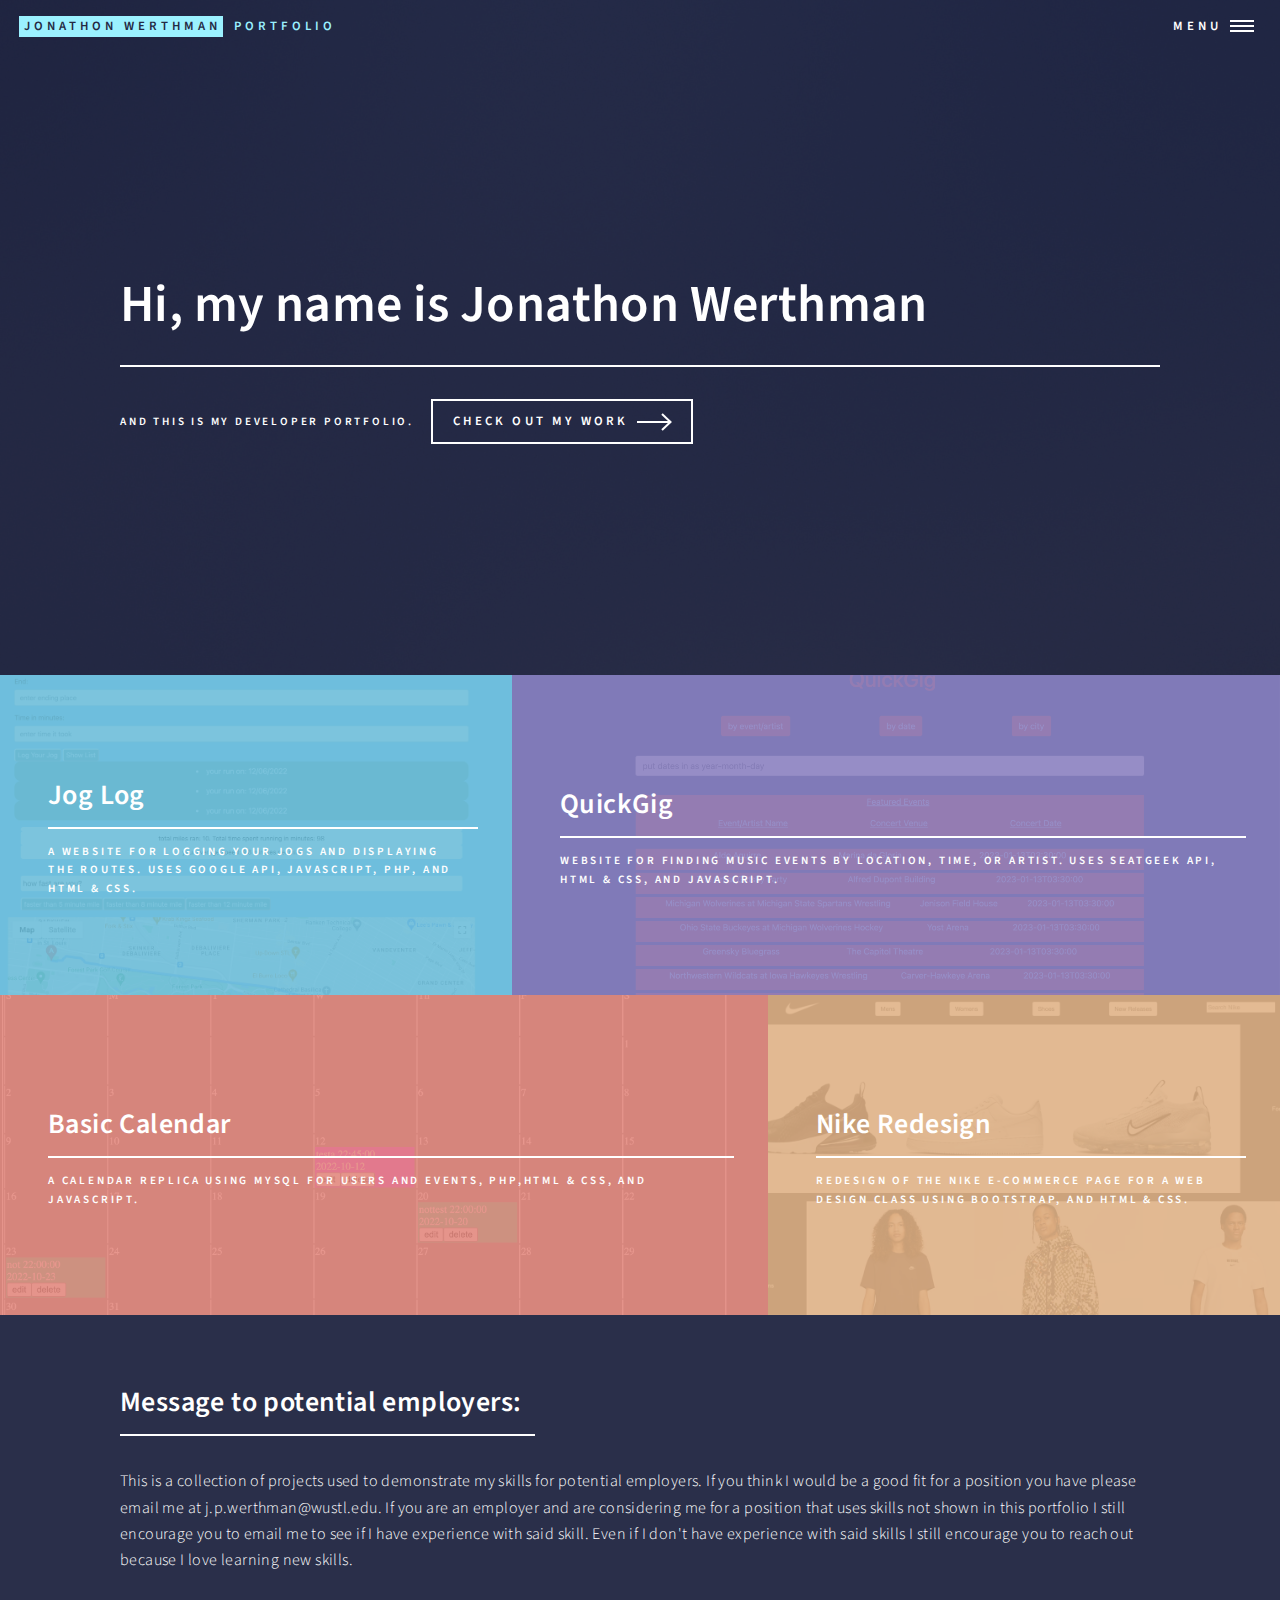
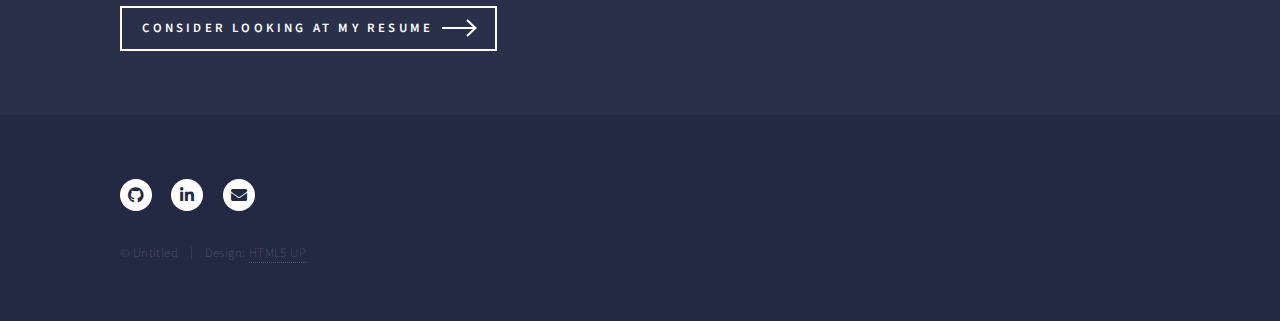
==== index.html @ ea3831df "initial commit" ====
<!DOCTYPE HTML>
<!--
	Forty by HTML5 UP
	html5up.net | @ajlkn
	Free for personal and commercial use under the CCA 3.0 license (html5up.net/license)
-->
<html>
	<head>
		<title>Jonathon Werthman Portfolio</title>
		<meta charset="utf-8" />
		<meta name="viewport" content="width=device-width, initial-scale=1, user-scalable=no" />
		<link rel="stylesheet" href="assets/css/main.css" />
		<noscript><link rel="stylesheet" href="assets/css/noscript.css" /></noscript>
	</head>
	<body class="is-preload">

		<!-- Wrapper -->
			<div id="wrapper">

				<!-- Header -->
					<header id="header" class="alt">
						<a href="index.html" class="logo"><strong>Jonathon Werthman</strong> <span>Portfolio</span></a>
						<nav>
							<a href="#menu">Menu</a>
						</nav>
					</header>

				<!-- Menu -->
					<nav id="menu">
						<ul class="links">
							<li><a href="index.html">Portfolio</a></li>
							<li><a href="landing.html">Resume</a></li>
							<li><a href="generic.html">Generic</a></li>
							<li><a href="elements.html">Elements</a></li>
						</ul>
						
					</nav>

				<!-- Banner -->
					<section id="banner" class="major">
						<div class="inner">
							<header class="major">
								<h1>Hi, my name is Jonathon Werthman</h1>
							</header>
							<div class="content">
								<p>And this is my Developer Portfolio.</p>
								<ul class="actions">
									<li><a href="#one" class="button next scrolly">Check out my work</a></li>
								</ul>
							</div>
						</div>
					</section>

				<!-- Main -->
					<div id="main">

						<!-- One -->
							<section id="one" class="tiles">
								<article>
									<span class="image">
										<img src="images/JogLog.png" alt="" />
									</span>
									<header class="major">
										<h3><a href="http://ec2-18-222-51-182.us-east-2.compute.amazonaws.com/~jpwerthman/creativeProject/JogLog.php" class="link">Jog Log</a></h3>
										<p>A Website for logging your jogs and displaying the routes. Uses Google API, Javascript, PHP, and HTML & CSS.</p>
									</header>
								</article>
								<article>
									<span class="image">
										<img src="images/QuickGig.png" alt="" />
									</span>
									<header class="major">
										<h3><a href="https://jpwerthman.github.io/10-final-project-individual-jpwerthman/" class="link">QuickGig</a></h3>
										<p>Website for finding music events by location, time, or artist. Uses SeatGeek API, HTML & CSS, and Javascript.</p>
									</header>
								</article>
								<article>
									<span class="image">
										<img src="images/Calender.png" alt="" />
									</span>
									<header class="major">
										<h3><a href="http://ec2-18-222-51-182.us-east-2.compute.amazonaws.com/~jpwerthman/module5/calendar.php" class="link">Basic Calendar</a></h3>
										<p>A calendar Replica using MySQL for users and events, PHP,HTML & CSS, and Javascript.</p>
									</header>
								</article>
								<article>
									<span class="image">
										<img src="images/NikeRedesign.png" alt="" />
									</span>
									<header class="major">
										<h3><a href="https://jpwerthman.github.io/06-brand-redesign-jpwerthman/" class="link">Nike Redesign</a></h3>
										<p>redesign of the Nike E-commerce page for a web design class using bootstrap, and Html & CSS.</p>
									</header>
								</article>
							</section>

						<!-- Two -->
							<section id="two">
								<div class="inner">
									<header class="major">
										<h2>Message to potential employers:</h2>
									</header>
									<p>This is a collection of projects used to demonstrate my skills for potential employers. If you think I would be a good fit for a position you have please email me at j.p.werthman@wustl.edu. If you are an employer and are considering me for a position that uses skills not shown in this portfolio I still encourage you to email me to see if I have experience with said skill. Even if I don't have experience with said skills I still encourage you to reach out because I love learning new skills. </p>
									<ul class="actions">
										<li><a href="landing.html" class="button next">consider looking at my Resume</a></li>
									</ul>
								</div>
							</section>

					</div>

				<!-- Contact -->
					

				<!-- Footer -->
					<footer id="footer">
						<div class="inner">
							<ul class="icons">
								<li><a href="#" class="icon brands alt fa-github"><span class="label">GitHub</span></a></li>
								<li><a href="#" class="icon brands alt fa-linkedin-in"><span class="label">LinkedIn</span></a></li>
								<li><a href="#" class="icon solid alt fa-envelope"><span class="label">Email</span></a></li>
							</ul>
							<ul class="copyright">
								<li>&copy; Untitled</li><li>Design: <a href="https://html5up.net">HTML5 UP</a></li>
							</ul>
						</div>
					</footer>

			</div>

		<!-- Scripts -->
			<script src="assets/js/jquery.min.js"></script>
			<script src="assets/js/jquery.scrolly.min.js"></script>
			<script src="assets/js/jquery.scrollex.min.js"></script>
			<script src="assets/js/browser.min.js"></script>
			<script src="assets/js/breakpoints.min.js"></script>
			<script src="assets/js/util.js"></script>
			<script src="assets/js/main.js"></script>

	</body>
</html>
---- assets/css/main.css ----
@import url(fontawesome-all.min.css);
@import url("https://fonts.googleapis.com/css?family=Source+Sans+Pro:300,300italic,600,600italic");

/*
	Forty by HTML5 UP
	html5up.net | @ajlkn
	Free for personal and commercial use under the CCA 3.0 license (html5up.net/license)
*/

html, body, div, span, applet, object,
iframe, h1, h2, h3, h4, h5, h6, p, blockquote,
pre, a, abbr, acronym, address, big, cite,
code, del, dfn, em, img, ins, kbd, q, s, samp,
small, strike, strong, sub, sup, tt, var, b,
u, i, center, dl, dt, dd, ol, ul, li, fieldset,
form, label, legend, table, caption, tbody,
tfoot, thead, tr, th, td, article, aside,
canvas, details, embed, figure, figcaption,
footer, header, hgroup, menu, nav, output, ruby,
section, summary, time, mark, audio, video {
	margin: 0;
	padding: 0;
	border: 0;
	font-size: 100%;
	font: inherit;
	vertical-align: baseline;}

article, aside, details, figcaption, figure,
footer, header, hgroup, menu, nav, section {
	display: block;}

body {
	line-height: 1;
}

ol, ul {
	list-style: none;
}

blockquote, q {
	quotes: none;
}

	blockquote:before, blockquote:after, q:before, q:after {
		content: '';
		content: none;
	}

table {
	border-collapse: collapse;
	border-spacing: 0;
}

body {
	-webkit-text-size-adjust: none;
}

mark {
	background-color: transparent;
	color: inherit;
}

input::-moz-focus-inner {
	border: 0;
	padding: 0;
}

input, select, textarea {
	-moz-appearance: none;
	-webkit-appearance: none;
	-ms-appearance: none;
	appearance: none;
}

/* Basic */

	@-ms-viewport {
		width: device-width;
	}

	body {
		-ms-overflow-style: scrollbar;
	}

	@media screen and (max-width: 480px) {

		html, body {
			min-width: 320px;
		}

	}

	html {
		box-sizing: border-box;
	}

	*, *:before, *:after {
		box-sizing: inherit;
	}

	body {
		background: #242943;
	}

		body.is-preload *, body.is-preload *:before, body.is-preload *:after {
			-moz-animation: none !important;
			-webkit-animation: none !important;
			-ms-animation: none !important;
			animation: none !important;
			-moz-transition: none !important;
			-webkit-transition: none !important;
			-ms-transition: none !important;
			transition: none !important;
		}

/* Type */

	body, input, select, textarea {
		color: #ffffff;
		font-family: "Source Sans Pro", Helvetica, sans-serif;
		font-size: 17pt;
		font-weight: 300;
		letter-spacing: 0.025em;
		line-height: 1.65;
	}

		@media screen and (max-width: 1680px) {

			body, input, select, textarea {
				font-size: 14pt;
			}

		}

		@media screen and (max-width: 1280px) {

			body, input, select, textarea {
				font-size: 12pt;
			}

		}

		@media screen and (max-width: 360px) {

			body, input, select, textarea {
				font-size: 11pt;
			}

		}

	a {
		-moz-transition: color 0.2s ease-in-out, border-bottom-color 0.2s ease-in-out;
		-webkit-transition: color 0.2s ease-in-out, border-bottom-color 0.2s ease-in-out;
		-ms-transition: color 0.2s ease-in-out, border-bottom-color 0.2s ease-in-out;
		transition: color 0.2s ease-in-out, border-bottom-color 0.2s ease-in-out;
		border-bottom: dotted 1px;
		color: inherit;
		text-decoration: none;
	}

		a:hover {
			border-bottom-color: transparent;
			color: #9bf1ff !important;
		}

		a:active {
			color: #53e3fb !important;
		}

	strong, b {
		color: #ffffff;
		font-weight: 600;
	}

	em, i {
		font-style: italic;
	}

	p {
		margin: 0 0 2em 0;
	}

	h1, h2, h3, h4, h5, h6 {
		color: #ffffff;
		font-weight: 600;
		line-height: 1.65;
		margin: 0 0 1em 0;
	}

		h1 a, h2 a, h3 a, h4 a, h5 a, h6 a {
			color: inherit;
			border-bottom: 0;
		}

	h1 {
		font-size: 2.5em;
	}

	h2 {
		font-size: 1.75em;
	}

	h3 {
		font-size: 1.35em;
	}

	h4 {
		font-size: 1.1em;
	}

	h5 {
		font-size: 0.9em;
	}

	h6 {
		font-size: 0.7em;
	}

	@media screen and (max-width: 736px) {

		h1 {
			font-size: 2em;
		}

		h2 {
			font-size: 1.5em;
		}

		h3 {
			font-size: 1.25em;
		}

	}

	sub {
		font-size: 0.8em;
		position: relative;
		top: 0.5em;
	}

	sup {
		font-size: 0.8em;
		position: relative;
		top: -0.5em;
	}

	blockquote {
		border-left: solid 4px rgba(212, 212, 255, 0.1);
		font-style: italic;
		margin: 0 0 2em 0;
		padding: 0.5em 0 0.5em 2em;
	}

	code {
		background: rgba(212, 212, 255, 0.035);
		font-family: "Courier New", monospace;
		font-size: 0.9em;
		margin: 0 0.25em;
		padding: 0.25em 0.65em;
	}

	pre {
		-webkit-overflow-scrolling: touch;
		font-family: "Courier New", monospace;
		font-size: 0.9em;
		margin: 0 0 2em 0;
	}

		pre code {
			display: block;
			line-height: 1.75;
			padding: 1em 1.5em;
			overflow-x: auto;
		}

	hr {
		border: 0;
		border-bottom: solid 1px rgba(212, 212, 255, 0.1);
		margin: 2em 0;
	}

		hr.major {
			margin: 3em 0;
		}

	.align-left {
		text-align: left;
	}

	.align-center {
		text-align: center;
	}

	.align-right {
		text-align: right;
	}

/* Row */

	.row {
		display: flex;
		flex-wrap: wrap;
		box-sizing: border-box;
		align-items: stretch;
	}

		.row > * {
			box-sizing: border-box;
		}

		.row.gtr-uniform > * > :last-child {
			margin-bottom: 0;
		}

		.row.aln-left {
			justify-content: flex-start;
		}

		.row.aln-center {
			justify-content: center;
		}

		.row.aln-right {
			justify-content: flex-end;
		}

		.row.aln-top {
			align-items: flex-start;
		}

		.row.aln-middle {
			align-items: center;
		}

		.row.aln-bottom {
			align-items: flex-end;
		}

		.row > .imp {
			order: -1;
		}

		.row > .col-1 {
			width: 8.33333%;
		}

		.row > .off-1 {
			margin-left: 8.33333%;
		}

		.row > .col-2 {
			width: 16.66667%;
		}

		.row > .off-2 {
			margin-left: 16.66667%;
		}

		.row > .col-3 {
			width: 25%;
		}

		.row > .off-3 {
			margin-left: 25%;
		}

		.row > .col-4 {
			width: 33.33333%;
		}

		.row > .off-4 {
			margin-left: 33.33333%;
		}

		.row > .col-5 {
			width: 41.66667%;
		}

		.row > .off-5 {
			margin-left: 41.66667%;
		}

		.row > .col-6 {
			width: 50%;
		}

		.row > .off-6 {
			margin-left: 50%;
		}

		.row > .col-7 {
			width: 58.33333%;
		}

		.row > .off-7 {
			margin-left: 58.33333%;
		}

		.row > .col-8 {
			width: 66.66667%;
		}

		.row > .off-8 {
			margin-left: 66.66667%;
		}

		.row > .col-9 {
			width: 75%;
		}

		.row > .off-9 {
			margin-left: 75%;
		}

		.row > .col-10 {
			width: 83.33333%;
		}

		.row > .off-10 {
			margin-left: 83.33333%;
		}

		.row > .col-11 {
			width: 91.66667%;
		}

		.row > .off-11 {
			margin-left: 91.66667%;
		}

		.row > .col-12 {
			width: 100%;
		}

		.row > .off-12 {
			margin-left: 100%;
		}

		.row.gtr-0 {
			margin-top: 0;
			margin-left: 0em;
		}

			.row.gtr-0 > * {
				padding: 0 0 0 0em;
			}

			.row.gtr-0.gtr-uniform {
				margin-top: 0em;
			}

				.row.gtr-0.gtr-uniform > * {
					padding-top: 0em;
				}

		.row.gtr-25 {
			margin-top: 0;
			margin-left: -0.5em;
		}

			.row.gtr-25 > * {
				padding: 0 0 0 0.5em;
			}

			.row.gtr-25.gtr-uniform {
				margin-top: -0.5em;
			}

				.row.gtr-25.gtr-uniform > * {
					padding-top: 0.5em;
				}

		.row.gtr-50 {
			margin-top: 0;
			margin-left: -1em;
		}

			.row.gtr-50 > * {
				padding: 0 0 0 1em;
			}

			.row.gtr-50.gtr-uniform {
				margin-top: -1em;
			}

				.row.gtr-50.gtr-uniform > * {
					padding-top: 1em;
				}

		.row {
			margin-top: 0;
			margin-left: -2em;
		}

			.row > * {
				padding: 0 0 0 2em;
			}

			.row.gtr-uniform {
				margin-top: -2em;
			}

				.row.gtr-uniform > * {
					padding-top: 2em;
				}

		.row.gtr-150 {
			margin-top: 0;
			margin-left: -3em;
		}

			.row.gtr-150 > * {
				padding: 0 0 0 3em;
			}

			.row.gtr-150.gtr-uniform {
				margin-top: -3em;
			}

				.row.gtr-150.gtr-uniform > * {
					padding-top: 3em;
				}

		.row.gtr-200 {
			margin-top: 0;
			margin-left: -4em;
		}

			.row.gtr-200 > * {
				padding: 0 0 0 4em;
			}

			.row.gtr-200.gtr-uniform {
				margin-top: -4em;
			}

				.row.gtr-200.gtr-uniform > * {
					padding-top: 4em;
				}

		@media screen and (max-width: 1680px) {

			.row {
				display: flex;
				flex-wrap: wrap;
				box-sizing: border-box;
				align-items: stretch;
			}

				.row > * {
					box-sizing: border-box;
				}

				.row.gtr-uniform > * > :last-child {
					margin-bottom: 0;
				}

				.row.aln-left {
					justify-content: flex-start;
				}

				.row.aln-center {
					justify-content: center;
				}

				.row.aln-right {
					justify-content: flex-end;
				}

				.row.aln-top {
					align-items: flex-start;
				}

				.row.aln-middle {
					align-items: center;
				}

				.row.aln-bottom {
					align-items: flex-end;
				}

				.row > .imp-xlarge {
					order: -1;
				}

				.row > .col-1-xlarge {
					width: 8.33333%;
				}

				.row > .off-1-xlarge {
					margin-left: 8.33333%;
				}

				.row > .col-2-xlarge {
					width: 16.66667%;
				}

				.row > .off-2-xlarge {
					margin-left: 16.66667%;
				}

				.row > .col-3-xlarge {
					width: 25%;
				}

				.row > .off-3-xlarge {
					margin-left: 25%;
				}

				.row > .col-4-xlarge {
					width: 33.33333%;
				}

				.row > .off-4-xlarge {
					margin-left: 33.33333%;
				}

				.row > .col-5-xlarge {
					width: 41.66667%;
				}

				.row > .off-5-xlarge {
					margin-left: 41.66667%;
				}

				.row > .col-6-xlarge {
					width: 50%;
				}

				.row > .off-6-xlarge {
					margin-left: 50%;
				}

				.row > .col-7-xlarge {
					width: 58.33333%;
				}

				.row > .off-7-xlarge {
					margin-left: 58.33333%;
				}

				.row > .col-8-xlarge {
					width: 66.66667%;
				}

				.row > .off-8-xlarge {
					margin-left: 66.66667%;
				}

				.row > .col-9-xlarge {
					width: 75%;
				}

				.row > .off-9-xlarge {
					margin-left: 75%;
				}

				.row > .col-10-xlarge {
					width: 83.33333%;
				}

				.row > .off-10-xlarge {
					margin-left: 83.33333%;
				}

				.row > .col-11-xlarge {
					width: 91.66667%;
				}

				.row > .off-11-xlarge {
					margin-left: 91.66667%;
				}

				.row > .col-12-xlarge {
					width: 100%;
				}

				.row > .off-12-xlarge {
					margin-left: 100%;
				}

				.row.gtr-0 {
					margin-top: 0;
					margin-left: 0em;
				}

					.row.gtr-0 > * {
						padding: 0 0 0 0em;
					}

					.row.gtr-0.gtr-uniform {
						margin-top: 0em;
					}

						.row.gtr-0.gtr-uniform > * {
							padding-top: 0em;
						}

				.row.gtr-25 {
					margin-top: 0;
					margin-left: -0.5em;
				}

					.row.gtr-25 > * {
						padding: 0 0 0 0.5em;
					}

					.row.gtr-25.gtr-uniform {
						margin-top: -0.5em;
					}

						.row.gtr-25.gtr-uniform > * {
							padding-top: 0.5em;
						}

				.row.gtr-50 {
					margin-top: 0;
					margin-left: -1em;
				}

					.row.gtr-50 > * {
						padding: 0 0 0 1em;
					}

					.row.gtr-50.gtr-uniform {
						margin-top: -1em;
					}

						.row.gtr-50.gtr-uniform > * {
							padding-top: 1em;
						}

				.row {
					margin-top: 0;
					margin-left: -2em;
				}

					.row > * {
						padding: 0 0 0 2em;
					}

					.row.gtr-uniform {
						margin-top: -2em;
					}

						.row.gtr-uniform > * {
							padding-top: 2em;
						}

				.row.gtr-150 {
					margin-top: 0;
					margin-left: -3em;
				}

					.row.gtr-150 > * {
						padding: 0 0 0 3em;
					}

					.row.gtr-150.gtr-uniform {
						margin-top: -3em;
					}

						.row.gtr-150.gtr-uniform > * {
							padding-top: 3em;
						}

				.row.gtr-200 {
					margin-top: 0;
					margin-left: -4em;
				}

					.row.gtr-200 > * {
						padding: 0 0 0 4em;
					}

					.row.gtr-200.gtr-uniform {
						margin-top: -4em;
					}

						.row.gtr-200.gtr-uniform > * {
							padding-top: 4em;
						}

		}

		@media screen and (max-width: 1280px) {

			.row {
				display: flex;
				flex-wrap: wrap;
				box-sizing: border-box;
				align-items: stretch;
			}

				.row > * {
					box-sizing: border-box;
				}

				.row.gtr-uniform > * > :last-child {
					margin-bottom: 0;
				}

				.row.aln-left {
					justify-content: flex-start;
				}

				.row.aln-center {
					justify-content: center;
				}

				.row.aln-right {
					justify-content: flex-end;
				}

				.row.aln-top {
					align-items: flex-start;
				}

				.row.aln-middle {
					align-items: center;
				}

				.row.aln-bottom {
					align-items: flex-end;
				}

				.row > .imp-large {
					order: -1;
				}

				.row > .col-1-large {
					width: 8.33333%;
				}

				.row > .off-1-large {
					margin-left: 8.33333%;
				}

				.row > .col-2-large {
					width: 16.66667%;
				}

				.row > .off-2-large {
					margin-left: 16.66667%;
				}

				.row > .col-3-large {
					width: 25%;
				}

				.row > .off-3-large {
					margin-left: 25%;
				}

				.row > .col-4-large {
					width: 33.33333%;
				}

				.row > .off-4-large {
					margin-left: 33.33333%;
				}

				.row > .col-5-large {
					width: 41.66667%;
				}

				.row > .off-5-large {
					margin-left: 41.66667%;
				}

				.row > .col-6-large {
					width: 50%;
				}

				.row > .off-6-large {
					margin-left: 50%;
				}

				.row > .col-7-large {
					width: 58.33333%;
				}

				.row > .off-7-large {
					margin-left: 58.33333%;
				}

				.row > .col-8-large {
					width: 66.66667%;
				}

				.row > .off-8-large {
					margin-left: 66.66667%;
				}

				.row > .col-9-large {
					width: 75%;
				}

				.row > .off-9-large {
					margin-left: 75%;
				}

				.row > .col-10-large {
					width: 83.33333%;
				}

				.row > .off-10-large {
					margin-left: 83.33333%;
				}

				.row > .col-11-large {
					width: 91.66667%;
				}

				.row > .off-11-large {
					margin-left: 91.66667%;
				}

				.row > .col-12-large {
					width: 100%;
				}

				.row > .off-12-large {
					margin-left: 100%;
				}

				.row.gtr-0 {
					margin-top: 0;
					margin-left: 0em;
				}

					.row.gtr-0 > * {
						padding: 0 0 0 0em;
					}

					.row.gtr-0.gtr-uniform {
						margin-top: 0em;
					}

						.row.gtr-0.gtr-uniform > * {
							padding-top: 0em;
						}

				.row.gtr-25 {
					margin-top: 0;
					margin-left: -0.375em;
				}

					.row.gtr-25 > * {
						padding: 0 0 0 0.375em;
					}

					.row.gtr-25.gtr-uniform {
						margin-top: -0.375em;
					}

						.row.gtr-25.gtr-uniform > * {
							padding-top: 0.375em;
						}

				.row.gtr-50 {
					margin-top: 0;
					margin-left: -0.75em;
				}

					.row.gtr-50 > * {
						padding: 0 0 0 0.75em;
					}

					.row.gtr-50.gtr-uniform {
						margin-top: -0.75em;
					}

						.row.gtr-50.gtr-uniform > * {
							padding-top: 0.75em;
						}

				.row {
					margin-top: 0;
					margin-left: -1.5em;
				}

					.row > * {
						padding: 0 0 0 1.5em;
					}

					.row.gtr-uniform {
						margin-top: -1.5em;
					}

						.row.gtr-uniform > * {
							padding-top: 1.5em;
						}

				.row.gtr-150 {
					margin-top: 0;
					margin-left: -2.25em;
				}

					.row.gtr-150 > * {
						padding: 0 0 0 2.25em;
					}

					.row.gtr-150.gtr-uniform {
						margin-top: -2.25em;
					}

						.row.gtr-150.gtr-uniform > * {
							padding-top: 2.25em;
						}

				.row.gtr-200 {
					margin-top: 0;
					margin-left: -3em;
				}

					.row.gtr-200 > * {
						padding: 0 0 0 3em;
					}

					.row.gtr-200.gtr-uniform {
						margin-top: -3em;
					}

						.row.gtr-200.gtr-uniform > * {
							padding-top: 3em;
						}

		}

		@media screen and (max-width: 980px) {

			.row {
				display: flex;
				flex-wrap: wrap;
				box-sizing: border-box;
				align-items: stretch;
			}

				.row > * {
					box-sizing: border-box;
				}

				.row.gtr-uniform > * > :last-child {
					margin-bottom: 0;
				}

				.row.aln-left {
					justify-content: flex-start;
				}

				.row.aln-center {
					justify-content: center;
				}

				.row.aln-right {
					justify-content: flex-end;
				}

				.row.aln-top {
					align-items: flex-start;
				}

				.row.aln-middle {
					align-items: center;
				}

				.row.aln-bottom {
					align-items: flex-end;
				}

				.row > .imp-medium {
					order: -1;
				}

				.row > .col-1-medium {
					width: 8.33333%;
				}

				.row > .off-1-medium {
					margin-left: 8.33333%;
				}

				.row > .col-2-medium {
					width: 16.66667%;
				}

				.row > .off-2-medium {
					margin-left: 16.66667%;
				}

				.row > .col-3-medium {
					width: 25%;
				}

				.row > .off-3-medium {
					margin-left: 25%;
				}

				.row > .col-4-medium {
					width: 33.33333%;
				}

				.row > .off-4-medium {
					margin-left: 33.33333%;
				}

				.row > .col-5-medium {
					width: 41.66667%;
				}

				.row > .off-5-medium {
					margin-left: 41.66667%;
				}

				.row > .col-6-medium {
					width: 50%;
				}

				.row > .off-6-medium {
					margin-left: 50%;
				}

				.row > .col-7-medium {
					width: 58.33333%;
				}

				.row > .off-7-medium {
					margin-left: 58.33333%;
				}

				.row > .col-8-medium {
					width: 66.66667%;
				}

				.row > .off-8-medium {
					margin-left: 66.66667%;
				}

				.row > .col-9-medium {
					width: 75%;
				}

				.row > .off-9-medium {
					margin-left: 75%;
				}

				.row > .col-10-medium {
					width: 83.33333%;
				}

				.row > .off-10-medium {
					margin-left: 83.33333%;
				}

				.row > .col-11-medium {
					width: 91.66667%;
				}

				.row > .off-11-medium {
					margin-left: 91.66667%;
				}

				.row > .col-12-medium {
					width: 100%;
				}

				.row > .off-12-medium {
					margin-left: 100%;
				}

				.row.gtr-0 {
					margin-top: 0;
					margin-left: 0em;
				}

					.row.gtr-0 > * {
						padding: 0 0 0 0em;
					}

					.row.gtr-0.gtr-uniform {
						margin-top: 0em;
					}

						.row.gtr-0.gtr-uniform > * {
							padding-top: 0em;
						}

				.row.gtr-25 {
					margin-top: 0;
					margin-left: -0.375em;
				}

					.row.gtr-25 > * {
						padding: 0 0 0 0.375em;
					}

					.row.gtr-25.gtr-uniform {
						margin-top: -0.375em;
					}

						.row.gtr-25.gtr-uniform > * {
							padding-top: 0.375em;
						}

				.row.gtr-50 {
					margin-top: 0;
					margin-left: -0.75em;
				}

					.row.gtr-50 > * {
						padding: 0 0 0 0.75em;
					}

					.row.gtr-50.gtr-uniform {
						margin-top: -0.75em;
					}

						.row.gtr-50.gtr-uniform > * {
							padding-top: 0.75em;
						}

				.row {
					margin-top: 0;
					margin-left: -1.5em;
				}

					.row > * {
						padding: 0 0 0 1.5em;
					}

					.row.gtr-uniform {
						margin-top: -1.5em;
					}

						.row.gtr-uniform > * {
							padding-top: 1.5em;
						}

				.row.gtr-150 {
					margin-top: 0;
					margin-left: -2.25em;
				}

					.row.gtr-150 > * {
						padding: 0 0 0 2.25em;
					}

					.row.gtr-150.gtr-uniform {
						margin-top: -2.25em;
					}

						.row.gtr-150.gtr-uniform > * {
							padding-top: 2.25em;
						}

				.row.gtr-200 {
					margin-top: 0;
					margin-left: -3em;
				}

					.row.gtr-200 > * {
						padding: 0 0 0 3em;
					}

					.row.gtr-200.gtr-uniform {
						margin-top: -3em;
					}

						.row.gtr-200.gtr-uniform > * {
							padding-top: 3em;
						}

		}

		@media screen and (max-width: 736px) {

			.row {
				display: flex;
				flex-wrap: wrap;
				box-sizing: border-box;
				align-items: stretch;
			}

				.row > * {
					box-sizing: border-box;
				}

				.row.gtr-uniform > * > :last-child {
					margin-bottom: 0;
				}

				.row.aln-left {
					justify-content: flex-start;
				}

				.row.aln-center {
					justify-content: center;
				}

				.row.aln-right {
					justify-content: flex-end;
				}

				.row.aln-top {
					align-items: flex-start;
				}

				.row.aln-middle {
					align-items: center;
				}

				.row.aln-bottom {
					align-items: flex-end;
				}

				.row > .imp-small {
					order: -1;
				}

				.row > .col-1-small {
					width: 8.33333%;
				}

				.row > .off-1-small {
					margin-left: 8.33333%;
				}

				.row > .col-2-small {
					width: 16.66667%;
				}

				.row > .off-2-small {
					margin-left: 16.66667%;
				}

				.row > .col-3-small {
					width: 25%;
				}

				.row > .off-3-small {
					margin-left: 25%;
				}

				.row > .col-4-small {
					width: 33.33333%;
				}

				.row > .off-4-small {
					margin-left: 33.33333%;
				}

				.row > .col-5-small {
					width: 41.66667%;
				}

				.row > .off-5-small {
					margin-left: 41.66667%;
				}

				.row > .col-6-small {
					width: 50%;
				}

				.row > .off-6-small {
					margin-left: 50%;
				}

				.row > .col-7-small {
					width: 58.33333%;
				}

				.row > .off-7-small {
					margin-left: 58.33333%;
				}

				.row > .col-8-small {
					width: 66.66667%;
				}

				.row > .off-8-small {
					margin-left: 66.66667%;
				}

				.row > .col-9-small {
					width: 75%;
				}

				.row > .off-9-small {
					margin-left: 75%;
				}

				.row > .col-10-small {
					width: 83.33333%;
				}

				.row > .off-10-small {
					margin-left: 83.33333%;
				}

				.row > .col-11-small {
					width: 91.66667%;
				}

				.row > .off-11-small {
					margin-left: 91.66667%;
				}

				.row > .col-12-small {
					width: 100%;
				}

				.row > .off-12-small {
					margin-left: 100%;
				}

				.row.gtr-0 {
					margin-top: 0;
					margin-left: 0em;
				}

					.row.gtr-0 > * {
						padding: 0 0 0 0em;
					}

					.row.gtr-0.gtr-uniform {
						margin-top: 0em;
					}

						.row.gtr-0.gtr-uniform > * {
							padding-top: 0em;
						}

				.row.gtr-25 {
					margin-top: 0;
					margin-left: -0.3125em;
				}

					.row.gtr-25 > * {
						padding: 0 0 0 0.3125em;
					}

					.row.gtr-25.gtr-uniform {
						margin-top: -0.3125em;
					}

						.row.gtr-25.gtr-uniform > * {
							padding-top: 0.3125em;
						}

				.row.gtr-50 {
					margin-top: 0;
					margin-left: -0.625em;
				}

					.row.gtr-50 > * {
						padding: 0 0 0 0.625em;
					}

					.row.gtr-50.gtr-uniform {
						margin-top: -0.625em;
					}

						.row.gtr-50.gtr-uniform > * {
							padding-top: 0.625em;
						}

				.row {
					margin-top: 0;
					margin-left: -1.25em;
				}

					.row > * {
						padding: 0 0 0 1.25em;
					}

					.row.gtr-uniform {
						margin-top: -1.25em;
					}

						.row.gtr-uniform > * {
							padding-top: 1.25em;
						}

				.row.gtr-150 {
					margin-top: 0;
					margin-left: -1.875em;
				}

					.row.gtr-150 > * {
						padding: 0 0 0 1.875em;
					}

					.row.gtr-150.gtr-uniform {
						margin-top: -1.875em;
					}

						.row.gtr-150.gtr-uniform > * {
							padding-top: 1.875em;
						}

				.row.gtr-200 {
					margin-top: 0;
					margin-left: -2.5em;
				}

					.row.gtr-200 > * {
						padding: 0 0 0 2.5em;
					}

					.row.gtr-200.gtr-uniform {
						margin-top: -2.5em;
					}

						.row.gtr-200.gtr-uniform > * {
							padding-top: 2.5em;
						}

		}

		@media screen and (max-width: 480px) {

			.row {
				display: flex;
				flex-wrap: wrap;
				box-sizing: border-box;
				align-items: stretch;
			}

				.row > * {
					box-sizing: border-box;
				}

				.row.gtr-uniform > * > :last-child {
					margin-bottom: 0;
				}

				.row.aln-left {
					justify-content: flex-start;
				}

				.row.aln-center {
					justify-content: center;
				}

				.row.aln-right {
					justify-content: flex-end;
				}

				.row.aln-top {
					align-items: flex-start;
				}

				.row.aln-middle {
					align-items: center;
				}

				.row.aln-bottom {
					align-items: flex-end;
				}

				.row > .imp-xsmall {
					order: -1;
				}

				.row > .col-1-xsmall {
					width: 8.33333%;
				}

				.row > .off-1-xsmall {
					margin-left: 8.33333%;
				}

				.row > .col-2-xsmall {
					width: 16.66667%;
				}

				.row > .off-2-xsmall {
					margin-left: 16.66667%;
				}

				.row > .col-3-xsmall {
					width: 25%;
				}

				.row > .off-3-xsmall {
					margin-left: 25%;
				}

				.row > .col-4-xsmall {
					width: 33.33333%;
				}

				.row > .off-4-xsmall {
					margin-left: 33.33333%;
				}

				.row > .col-5-xsmall {
					width: 41.66667%;
				}

				.row > .off-5-xsmall {
					margin-left: 41.66667%;
				}

				.row > .col-6-xsmall {
					width: 50%;
				}

				.row > .off-6-xsmall {
					margin-left: 50%;
				}

				.row > .col-7-xsmall {
					width: 58.33333%;
				}

				.row > .off-7-xsmall {
					margin-left: 58.33333%;
				}

				.row > .col-8-xsmall {
					width: 66.66667%;
				}

				.row > .off-8-xsmall {
					margin-left: 66.66667%;
				}

				.row > .col-9-xsmall {
					width: 75%;
				}

				.row > .off-9-xsmall {
					margin-left: 75%;
				}

				.row > .col-10-xsmall {
					width: 83.33333%;
				}

				.row > .off-10-xsmall {
					margin-left: 83.33333%;
				}

				.row > .col-11-xsmall {
					width: 91.66667%;
				}

				.row > .off-11-xsmall {
					margin-left: 91.66667%;
				}

				.row > .col-12-xsmall {
					width: 100%;
				}

				.row > .off-12-xsmall {
					margin-left: 100%;
				}

				.row.gtr-0 {
					margin-top: 0;
					margin-left: 0em;
				}

					.row.gtr-0 > * {
						padding: 0 0 0 0em;
					}

					.row.gtr-0.gtr-uniform {
						margin-top: 0em;
					}

						.row.gtr-0.gtr-uniform > * {
							padding-top: 0em;
						}

				.row.gtr-25 {
					margin-top: 0;
					margin-left: -0.3125em;
				}

					.row.gtr-25 > * {
						padding: 0 0 0 0.3125em;
					}

					.row.gtr-25.gtr-uniform {
						margin-top: -0.3125em;
					}

						.row.gtr-25.gtr-uniform > * {
							padding-top: 0.3125em;
						}

				.row.gtr-50 {
					margin-top: 0;
					margin-left: -0.625em;
				}

					.row.gtr-50 > * {
						padding: 0 0 0 0.625em;
					}

					.row.gtr-50.gtr-uniform {
						margin-top: -0.625em;
					}

						.row.gtr-50.gtr-uniform > * {
							padding-top: 0.625em;
						}

				.row {
					margin-top: 0;
					margin-left: -1.25em;
				}

					.row > * {
						padding: 0 0 0 1.25em;
					}

					.row.gtr-uniform {
						margin-top: -1.25em;
					}

						.row.gtr-uniform > * {
							padding-top: 1.25em;
						}

				.row.gtr-150 {
					margin-top: 0;
					margin-left: -1.875em;
				}

					.row.gtr-150 > * {
						padding: 0 0 0 1.875em;
					}

					.row.gtr-150.gtr-uniform {
						margin-top: -1.875em;
					}

						.row.gtr-150.gtr-uniform > * {
							padding-top: 1.875em;
						}

				.row.gtr-200 {
					margin-top: 0;
					margin-left: -2.5em;
				}

					.row.gtr-200 > * {
						padding: 0 0 0 2.5em;
					}

					.row.gtr-200.gtr-uniform {
						margin-top: -2.5em;
					}

						.row.gtr-200.gtr-uniform > * {
							padding-top: 2.5em;
						}

		}

/* Section/Article */

	section.special, article.special {
		text-align: center;
	}

	header.major {
		width: -moz-max-content;
		width: -webkit-max-content;
		width: -ms-max-content;
		width: max-content;
		margin-bottom: 2em;
	}

		header.major > :first-child {
			margin-bottom: 0;
			width: calc(100% + 0.5em);
		}

			header.major > :first-child:after {
				content: '';
				background-color: #ffffff;
				display: block;
				height: 2px;
				margin: 0.325em 0 0.5em 0;
				width: 100%;
			}

		header.major > p {
			font-size: 0.7em;
			font-weight: 600;
			letter-spacing: 0.25em;
			margin-bottom: 0;
			text-transform: uppercase;
		}

		body.is-ie header.major > :first-child:after {
			max-width: 9em;
		}

		body.is-ie header.major > h1:after {
			max-width: 100% !important;
		}

	@media screen and (max-width: 736px) {

		header.major > p br {
			display: none;
		}

	}

/* Form */

	form {
		margin: 0 0 2em 0;
	}

		form > :last-child {
			margin-bottom: 0;
		}

		form > .fields {
			display: -moz-flex;
			display: -webkit-flex;
			display: -ms-flex;
			display: flex;
			-moz-flex-wrap: wrap;
			-webkit-flex-wrap: wrap;
			-ms-flex-wrap: wrap;
			flex-wrap: wrap;
			width: calc(100% + 3em);
			margin: -1.5em 0 2em -1.5em;
		}

			form > .fields > .field {
				-moz-flex-grow: 0;
				-webkit-flex-grow: 0;
				-ms-flex-grow: 0;
				flex-grow: 0;
				-moz-flex-shrink: 0;
				-webkit-flex-shrink: 0;
				-ms-flex-shrink: 0;
				flex-shrink: 0;
				padding: 1.5em 0 0 1.5em;
				width: calc(100% - 1.5em);
			}

				form > .fields > .field.half {
					width: calc(50% - 0.75em);
				}

				form > .fields > .field.third {
					width: calc(100%/3 - 0.5em);
				}

				form > .fields > .field.quarter {
					width: calc(25% - 0.375em);
				}

		@media screen and (max-width: 480px) {

			form > .fields {
				width: calc(100% + 3em);
				margin: -1.5em 0 2em -1.5em;
			}

				form > .fields > .field {
					padding: 1.5em 0 0 1.5em;
					width: calc(100% - 1.5em);
				}

					form > .fields > .field.half {
						width: calc(100% - 1.5em);
					}

					form > .fields > .field.third {
						width: calc(100% - 1.5em);
					}

					form > .fields > .field.quarter {
						width: calc(100% - 1.5em);
					}

		}

	label {
		color: #ffffff;
		display: block;
		font-size: 0.8em;
		font-weight: 600;
		letter-spacing: 0.25em;
		margin: 0 0 1em 0;
		text-transform: uppercase;
	}

	input[type="text"],
	input[type="password"],
	input[type="email"],
	input[type="tel"],
	input[type="search"],
	input[type="url"],
	select,
	textarea {
		-moz-appearance: none;
		-webkit-appearance: none;
		-ms-appearance: none;
		appearance: none;
		background: rgba(212, 212, 255, 0.035);
		border: none;
		border-radius: 0;
		color: inherit;
		display: block;
		outline: 0;
		padding: 0 1em;
		text-decoration: none;
		width: 100%;
	}

		input[type="text"]:invalid,
		input[type="password"]:invalid,
		input[type="email"]:invalid,
		input[type="tel"]:invalid,
		input[type="search"]:invalid,
		input[type="url"]:invalid,
		select:invalid,
		textarea:invalid {
			box-shadow: none;
		}

		input[type="text"]:focus,
		input[type="password"]:focus,
		input[type="email"]:focus,
		input[type="tel"]:focus,
		input[type="search"]:focus,
		input[type="url"]:focus,
		select:focus,
		textarea:focus {
			border-color: #9bf1ff;
			box-shadow: 0 0 0 2px #9bf1ff;
		}

	select {
		background-image: url("data:image/svg+xml;charset=utf8,%3Csvg xmlns='http://www.w3.org/2000/svg' width='40' height='40' preserveAspectRatio='none' viewBox='0 0 40 40'%3E%3Cpath d='M9.4,12.3l10.4,10.4l10.4-10.4c0.2-0.2,0.5-0.4,0.9-0.4c0.3,0,0.6,0.1,0.9,0.4l3.3,3.3c0.2,0.2,0.4,0.5,0.4,0.9 c0,0.4-0.1,0.6-0.4,0.9L20.7,31.9c-0.2,0.2-0.5,0.4-0.9,0.4c-0.3,0-0.6-0.1-0.9-0.4L4.3,17.3c-0.2-0.2-0.4-0.5-0.4-0.9 c0-0.4,0.1-0.6,0.4-0.9l3.3-3.3c0.2-0.2,0.5-0.4,0.9-0.4S9.1,12.1,9.4,12.3z' fill='rgba(212, 212, 255, 0.1)' /%3E%3C/svg%3E");
		background-size: 1.25rem;
		background-repeat: no-repeat;
		background-position: calc(100% - 1rem) center;
		height: 2.75em;
		padding-right: 2.75em;
		text-overflow: ellipsis;
	}

		select option {
			color: #ffffff;
			background: #242943;
		}

		select:focus::-ms-value {
			background-color: transparent;
		}

		select::-ms-expand {
			display: none;
		}

	input[type="text"],
	input[type="password"],
	input[type="email"],
	input[type="tel"],
	input[type="search"],
	input[type="url"],
	select {
		height: 2.75em;
	}

	textarea {
		padding: 0.75em 1em;
	}

	input[type="checkbox"],
	input[type="radio"] {
		-moz-appearance: none;
		-webkit-appearance: none;
		-ms-appearance: none;
		appearance: none;
		display: block;
		float: left;
		margin-right: -2em;
		opacity: 0;
		width: 1em;
		z-index: -1;
	}

		input[type="checkbox"] + label,
		input[type="radio"] + label {
			text-decoration: none;
			color: #ffffff;
			cursor: pointer;
			display: inline-block;
			font-weight: 300;
			padding-left: 2.65em;
			padding-right: 0.75em;
			position: relative;
		}

			input[type="checkbox"] + label:before,
			input[type="radio"] + label:before {
				-moz-osx-font-smoothing: grayscale;
				-webkit-font-smoothing: antialiased;
				display: inline-block;
				font-style: normal;
				font-variant: normal;
				text-rendering: auto;
				line-height: 1;
				text-transform: none !important;
				font-family: 'Font Awesome 5 Free';
				font-weight: 900;
			}

			input[type="checkbox"] + label:before,
			input[type="radio"] + label:before {
				background: rgba(212, 212, 255, 0.035);
				content: '';
				display: inline-block;
				font-size: 0.8em;
				height: 2.0625em;
				left: 0;
				letter-spacing: 0;
				line-height: 2.0625em;
				position: absolute;
				text-align: center;
				top: 0;
				width: 2.0625em;
			}

		input[type="checkbox"]:checked + label:before,
		input[type="radio"]:checked + label:before {
			background: #ffffff;
			border-color: #9bf1ff;
			content: '\f00c';
			color: #242943;
		}

		input[type="checkbox"]:focus + label:before,
		input[type="radio"]:focus + label:before {
			box-shadow: 0 0 0 2px #9bf1ff;
		}

	input[type="radio"] + label:before {
		border-radius: 100%;
	}

	::-webkit-input-placeholder {
		color: rgba(244, 244, 255, 0.2) !important;
		opacity: 1.0;
	}

	:-moz-placeholder {
		color: rgba(244, 244, 255, 0.2) !important;
		opacity: 1.0;
	}

	::-moz-placeholder {
		color: rgba(244, 244, 255, 0.2) !important;
		opacity: 1.0;
	}

	:-ms-input-placeholder {
		color: rgba(244, 244, 255, 0.2) !important;
		opacity: 1.0;
	}

/* Box */

	.box {
		border: solid 1px rgba(212, 212, 255, 0.1);
		margin-bottom: 2em;
		padding: 1.5em;
	}

		.box > :last-child,
		.box > :last-child > :last-child,
		.box > :last-child > :last-child > :last-child {
			margin-bottom: 0;
		}

		.box.alt {
			border: 0;
			border-radius: 0;
			padding: 0;
		}

/* Icon */

	.icon {
		text-decoration: none;
		border-bottom: none;
		position: relative;
	}

		.icon:before {
			-moz-osx-font-smoothing: grayscale;
			-webkit-font-smoothing: antialiased;
			display: inline-block;
			font-style: normal;
			font-variant: normal;
			text-rendering: auto;
			line-height: 1;
			text-transform: none !important;
			font-family: 'Font Awesome 5 Free';
			font-weight: 400;
		}

		.icon > .label {
			display: none;
		}

		.icon:before {
			line-height: inherit;
		}

		.icon.solid:before {
			font-weight: 900;
		}

		.icon.brands:before {
			font-family: 'Font Awesome 5 Brands';
		}

		.icon.alt:before {
			background-color: #ffffff;
			border-radius: 100%;
			color: #242943;
			display: inline-block;
			height: 2em;
			line-height: 2em;
			text-align: center;
			width: 2em;
		}

	a.icon.alt:before {
		-moz-transition: background-color 0.2s ease-in-out;
		-webkit-transition: background-color 0.2s ease-in-out;
		-ms-transition: background-color 0.2s ease-in-out;
		transition: background-color 0.2s ease-in-out;
	}

	a.icon.alt:hover:before {
		background-color: #6fc3df;
	}

	a.icon.alt:active:before {
		background-color: #37a6cb;
	}

/* Image */

	.image {
		border: 0;
		display: inline-block;
		position: relative;
	}

		.image img {
			display: block;
		}

		.image.left, .image.right {
			max-width: 30%;
		}

			.image.left img, .image.right img {
				width: 100%;
			}

		.image.left {
			float: left;
			margin: 0 1.5em 1.25em 0;
			top: 0.25em;
		}

		.image.right {
			float: right;
			margin: 0 0 1.25em 1.5em;
			top: 0.25em;
		}

		.image.fit {
			display: block;
			margin: 0 0 2em 0;
			width: 100%;
		}

			.image.fit img {
				width: 100%;
			}

		.image.main {
			display: block;
			margin: 2.5em 0;
			width: 100%;
		}
		.specialImage{
			width: 1440px;
		}
			.image.main img {
				width: 100%;
			}

			@media screen and (max-width: 736px) {

				.image.main {
					margin: 1.5em 0;
				}

			}

/* List */

	ol {
		list-style: decimal;
		margin: 0 0 2em 0;
		padding-left: 1.25em;
	}

		ol li {
			padding-left: 0.25em;
		}

	ul {
		list-style: disc;
		margin: 0 0 2em 0;
		padding-left: 1em;
	}

		ul li {
			padding-left: 0.5em;
		}

		ul.alt {
			list-style: none;
			padding-left: 0;
		}

			ul.alt li {
				border-top: solid 1px rgba(212, 212, 255, 0.1);
				padding: 0.5em 0;
			}

				ul.alt li:first-child {
					border-top: 0;
					padding-top: 0;
				}

	dl {
		margin: 0 0 2em 0;
	}

		dl dt {
			display: block;
			font-weight: 600;
			margin: 0 0 1em 0;
		}

		dl dd {
			margin-left: 2em;
		}

/* Actions */

	ul.actions {
		display: -moz-flex;
		display: -webkit-flex;
		display: -ms-flex;
		display: flex;
		cursor: default;
		list-style: none;
		margin-left: -1em;
		padding-left: 0;
	}

		ul.actions li {
			padding: 0 0 0 1em;
			vertical-align: middle;
		}

		ul.actions.special {
			-moz-justify-content: center;
			-webkit-justify-content: center;
			-ms-justify-content: center;
			justify-content: center;
			width: 100%;
			margin-left: 0;
		}

			ul.actions.special li:first-child {
				padding-left: 0;
			}

		ul.actions.stacked {
			-moz-flex-direction: column;
			-webkit-flex-direction: column;
			-ms-flex-direction: column;
			flex-direction: column;
			margin-left: 0;
		}

			ul.actions.stacked li {
				padding: 1.3em 0 0 0;
			}

				ul.actions.stacked li:first-child {
					padding-top: 0;
				}

		ul.actions.fit {
			width: calc(100% + 1em);
		}

			ul.actions.fit li {
				-moz-flex-grow: 1;
				-webkit-flex-grow: 1;
				-ms-flex-grow: 1;
				flex-grow: 1;
				-moz-flex-shrink: 1;
				-webkit-flex-shrink: 1;
				-ms-flex-shrink: 1;
				flex-shrink: 1;
				width: 100%;
			}

				ul.actions.fit li > * {
					width: 100%;
				}

			ul.actions.fit.stacked {
				width: 100%;
			}

/* Icons */

	ul.icons {
		cursor: default;
		list-style: none;
		padding-left: 0;
	}

		ul.icons li {
			display: inline-block;
			padding: 0 1em 0 0;
		}

			ul.icons li:last-child {
				padding-right: 0;
			}

		@media screen and (max-width: 736px) {

			ul.icons li {
				padding: 0 0.75em 0 0;
			}

		}

/* Pagination */

	ul.pagination {
		cursor: default;
		list-style: none;
		padding-left: 0;
	}

		ul.pagination li {
			display: inline-block;
			padding-left: 0;
			vertical-align: middle;
		}

			ul.pagination li > .page {
				-moz-transition: background-color 0.2s ease-in-out, color 0.2s ease-in-out;
				-webkit-transition: background-color 0.2s ease-in-out, color 0.2s ease-in-out;
				-ms-transition: background-color 0.2s ease-in-out, color 0.2s ease-in-out;
				transition: background-color 0.2s ease-in-out, color 0.2s ease-in-out;
				border-bottom: 0;
				display: inline-block;
				font-size: 0.8em;
				font-weight: 600;
				height: 1.5em;
				line-height: 1.5em;
				margin: 0 0.125em;
				min-width: 1.5em;
				padding: 0 0.5em;
				text-align: center;
			}

				ul.pagination li > .page.active {
					background-color: #ffffff;
					color: #242943;
				}

					ul.pagination li > .page.active:hover {
						background-color: #9bf1ff;
						color: #242943 !important;
					}

					ul.pagination li > .page.active:active {
						background-color: #53e3fb;
					}

			ul.pagination li:first-child {
				padding-right: 0.75em;
			}

			ul.pagination li:last-child {
				padding-left: 0.75em;
			}

		@media screen and (max-width: 480px) {

			ul.pagination li:nth-child(n+2):nth-last-child(n+2) {
				display: none;
			}

			ul.pagination li:first-child {
				padding-right: 0;
			}

		}

/* Table */

	.table-wrapper {
		-webkit-overflow-scrolling: touch;
		overflow-x: auto;
	}

	table {
		margin: 0 0 2em 0;
		width: 100%;
	}

		table tbody tr {
			border: solid 1px rgba(212, 212, 255, 0.1);
			border-left: 0;
			border-right: 0;
		}

			table tbody tr:nth-child(2n + 1) {
				background-color: rgba(212, 212, 255, 0.035);
			}

		table td {
			padding: 0.75em 0.75em;
		}

		table th {
			color: #ffffff;
			font-size: 0.9em;
			font-weight: 600;
			padding: 0 0.75em 0.75em 0.75em;
			text-align: left;
		}

		table thead {
			border-bottom: solid 2px rgba(212, 212, 255, 0.1);
		}

		table tfoot {
			border-top: solid 2px rgba(212, 212, 255, 0.1);
		}

		table.alt {
			border-collapse: separate;
		}

			table.alt tbody tr td {
				border: solid 1px rgba(212, 212, 255, 0.1);
				border-left-width: 0;
				border-top-width: 0;
			}

				table.alt tbody tr td:first-child {
					border-left-width: 1px;
				}

			table.alt tbody tr:first-child td {
				border-top-width: 1px;
			}

			table.alt thead {
				border-bottom: 0;
			}

			table.alt tfoot {
				border-top: 0;
			}

/* Button */

	input[type="submit"],
	input[type="reset"],
	input[type="button"],
	button,
	.button {
		-moz-appearance: none;
		-webkit-appearance: none;
		-ms-appearance: none;
		appearance: none;
		-moz-transition: background-color 0.2s ease-in-out, box-shadow 0.2s ease-in-out, color 0.2s ease-in-out;
		-webkit-transition: background-color 0.2s ease-in-out, box-shadow 0.2s ease-in-out, color 0.2s ease-in-out;
		-ms-transition: background-color 0.2s ease-in-out, box-shadow 0.2s ease-in-out, color 0.2s ease-in-out;
		transition: background-color 0.2s ease-in-out, box-shadow 0.2s ease-in-out, color 0.2s ease-in-out;
		background-color: transparent;
		border: 0;
		border-radius: 0;
		box-shadow: inset 0 0 0 2px #ffffff;
		color: #ffffff;
		cursor: pointer;
		display: inline-block;
		font-size: 0.8em;
		font-weight: 600;
		height: 3.5em;
		letter-spacing: 0.25em;
		line-height: 3.5em;
		padding: 0 1.75em;
		text-align: center;
		text-decoration: none;
		text-transform: uppercase;
		white-space: nowrap;
	}

		input[type="submit"]:hover, input[type="submit"]:active,
		input[type="reset"]:hover,
		input[type="reset"]:active,
		input[type="button"]:hover,
		input[type="button"]:active,
		button:hover,
		button:active,
		.button:hover,
		.button:active {
			box-shadow: inset 0 0 0 2px #9bf1ff;
			color: #9bf1ff;
		}

		input[type="submit"]:active,
		input[type="reset"]:active,
		input[type="button"]:active,
		button:active,
		.button:active {
			background-color: rgba(155, 241, 255, 0.1);
			box-shadow: inset 0 0 0 2px #53e3fb;
			color: #53e3fb;
		}

		input[type="submit"].icon:before,
		input[type="reset"].icon:before,
		input[type="button"].icon:before,
		button.icon:before,
		.button.icon:before {
			margin-right: 0.5em;
		}

		input[type="submit"].fit,
		input[type="reset"].fit,
		input[type="button"].fit,
		button.fit,
		.button.fit {
			width: 100%;
		}

		input[type="submit"].small,
		input[type="reset"].small,
		input[type="button"].small,
		button.small,
		.button.small {
			font-size: 0.6em;
		}

		input[type="submit"].large,
		input[type="reset"].large,
		input[type="button"].large,
		button.large,
		.button.large {
			font-size: 1.25em;
			height: 3em;
			line-height: 3em;
		}

		input[type="submit"].next,
		input[type="reset"].next,
		input[type="button"].next,
		button.next,
		.button.next {
			padding-right: 4.5em;
			position: relative;
		}

			input[type="submit"].next:before, input[type="submit"].next:after,
			input[type="reset"].next:before,
			input[type="reset"].next:after,
			input[type="button"].next:before,
			input[type="button"].next:after,
			button.next:before,
			button.next:after,
			.button.next:before,
			.button.next:after {
				-moz-transition: opacity 0.2s ease-in-out;
				-webkit-transition: opacity 0.2s ease-in-out;
				-ms-transition: opacity 0.2s ease-in-out;
				transition: opacity 0.2s ease-in-out;
				background-position: center right;
				background-repeat: no-repeat;
				background-size: 36px 24px;
				content: '';
				display: block;
				height: 100%;
				position: absolute;
				right: 1.5em;
				top: 0;
				vertical-align: middle;
				width: 36px;
			}

			input[type="submit"].next:before,
			input[type="reset"].next:before,
			input[type="button"].next:before,
			button.next:before,
			.button.next:before {
				background-image: url("data:image/svg+xml;charset=utf8,%3Csvg xmlns='http://www.w3.org/2000/svg' xmlns:xlink='http://www.w3.org/1999/xlink' width='36px' height='24px' viewBox='0 0 36 24' zoomAndPan='disable'%3E%3Cstyle%3Eline %7B stroke: %23ffffff%3B stroke-width: 2px%3B %7D%3C/style%3E%3Cline x1='0' y1='12' x2='34' y2='12' /%3E%3Cline x1='25' y1='4' x2='34' y2='12.5' /%3E%3Cline x1='25' y1='20' x2='34' y2='11.5' /%3E%3C/svg%3E");
			}

			input[type="submit"].next:after,
			input[type="reset"].next:after,
			input[type="button"].next:after,
			button.next:after,
			.button.next:after {
				background-image: url("data:image/svg+xml;charset=utf8,%3Csvg xmlns='http://www.w3.org/2000/svg' xmlns:xlink='http://www.w3.org/1999/xlink' width='36px' height='24px' viewBox='0 0 36 24' zoomAndPan='disable'%3E%3Cstyle%3Eline %7B stroke: %239bf1ff%3B stroke-width: 2px%3B %7D%3C/style%3E%3Cline x1='0' y1='12' x2='34' y2='12' /%3E%3Cline x1='25' y1='4' x2='34' y2='12.5' /%3E%3Cline x1='25' y1='20' x2='34' y2='11.5' /%3E%3C/svg%3E");
				opacity: 0;
				z-index: 1;
			}

			input[type="submit"].next:hover:after, input[type="submit"].next:active:after,
			input[type="reset"].next:hover:after,
			input[type="reset"].next:active:after,
			input[type="button"].next:hover:after,
			input[type="button"].next:active:after,
			button.next:hover:after,
			button.next:active:after,
			.button.next:hover:after,
			.button.next:active:after {
				opacity: 1;
			}

			@media screen and (max-width: 1280px) {

				input[type="submit"].next,
				input[type="reset"].next,
				input[type="button"].next,
				button.next,
				.button.next {
					padding-right: 5em;
				}

			}

		input[type="submit"].primary,
		input[type="reset"].primary,
		input[type="button"].primary,
		button.primary,
		.button.primary {
			background-color: #ffffff;
			box-shadow: none;
			color: #242943;
		}

			input[type="submit"].primary:hover, input[type="submit"].primary:active,
			input[type="reset"].primary:hover,
			input[type="reset"].primary:active,
			input[type="button"].primary:hover,
			input[type="button"].primary:active,
			button.primary:hover,
			button.primary:active,
			.button.primary:hover,
			.button.primary:active {
				background-color: #9bf1ff;
				color: #242943 !important;
			}

			input[type="submit"].primary:active,
			input[type="reset"].primary:active,
			input[type="button"].primary:active,
			button.primary:active,
			.button.primary:active {
				background-color: #53e3fb;
			}

		input[type="submit"].disabled, input[type="submit"]:disabled,
		input[type="reset"].disabled,
		input[type="reset"]:disabled,
		input[type="button"].disabled,
		input[type="button"]:disabled,
		button.disabled,
		button:disabled,
		.button.disabled,
		.button:disabled {
			pointer-events: none;
			cursor: default;
			opacity: 0.25;
		}

/* Tiles */

	.tiles {
		display: -moz-flex;
		display: -webkit-flex;
		display: -ms-flex;
		display: flex;
		-moz-flex-wrap: wrap;
		-webkit-flex-wrap: wrap;
		-ms-flex-wrap: wrap;
		flex-wrap: wrap;
		border-top: 0 !important;
	}

		.tiles + * {
			border-top: 0 !important;
		}

		.tiles article {
			-moz-align-items: center;
			-webkit-align-items: center;
			-ms-align-items: center;
			align-items: center;
			display: -moz-flex;
			display: -webkit-flex;
			display: -ms-flex;
			display: flex;
			-moz-transition: -moz-transform 0.25s ease, opacity 0.25s ease, -moz-filter 1s ease, -webkit-filter 1s ease;
			-webkit-transition: -webkit-transform 0.25s ease, opacity 0.25s ease, -webkit-filter 1s ease, -webkit-filter 1s ease;
			-ms-transition: -ms-transform 0.25s ease, opacity 0.25s ease, -ms-filter 1s ease, -webkit-filter 1s ease;
			transition: transform 0.25s ease, opacity 0.25s ease, filter 1s ease, -webkit-filter 1s ease;
			padding: 4em 4em 2em 4em ;
			background-position: center;
			background-repeat: no-repeat;
			background-size: cover;
			cursor: default;
			height: 40vh;
			max-height: 40em;
			min-height: 23em;
			overflow: hidden;
			position: relative;
			width: 40%;
		}

			.tiles article .image {
				display: none;
			}

			.tiles article header {
				position: relative;
				z-index: 3;
			}

			.tiles article h3 {
				font-size: 1.75em;
			}

				.tiles article h3 a:hover {
					color: inherit !important;
				}

			.tiles article .link.primary {
				border: 0;
				height: 100%;
				left: 0;
				position: absolute;
				top: 0;
				width: 100%;
				z-index: 4;
			}

			.tiles article:before {
				-moz-transition: opacity 0.5s ease;
				-webkit-transition: opacity 0.5s ease;
				-ms-transition: opacity 0.5s ease;
				transition: opacity 0.5s ease;
				bottom: 0;
				content: '';
				display: block;
				height: 100%;
				left: 0;
				opacity: 0.85;
				position: absolute;
				width: 100%;
				z-index: 2;
			}

			.tiles article:after {
				background-color: rgba(36, 41, 67, 0.25);
				content: '';
				display: block;
				height: 100%;
				left: 0;
				position: absolute;
				top: 0;
				width: 100%;
				z-index: 1;
			}

			.tiles article:hover:before {
				opacity: 0;
			}

			.tiles article.is-transitioning {
				-moz-transform: scale(0.95);
				-webkit-transform: scale(0.95);
				-ms-transform: scale(0.95);
				transform: scale(0.95);
				-moz-filter: blur(0.5em);
				-webkit-filter: blur(0.5em);
				-ms-filter: blur(0.5em);
				filter: blur(0.5em);
				opacity: 0;
			}

			.tiles article:nth-child(4n - 1), .tiles article:nth-child(4n - 2) {
				width: 60%;
			}

			.tiles article:nth-child(6n - 5):before {
				background-color: #6fc3df;
			}

			.tiles article:nth-child(6n - 4):before {
				background-color: #8d82c4;
			}

			.tiles article:nth-child(6n - 3):before {
				background-color: #ec8d81;
			}

			.tiles article:nth-child(6n - 2):before {
				background-color: #e7b788;
			}

			.tiles article:nth-child(6n - 1):before {
				background-color: #8ea9e8;
			}

			.tiles article:nth-child(6n):before {
				background-color: #87c5a4;
			}

		@media screen and (max-width: 1280px) {

			.tiles article {
				padding: 4em 3em 2em 3em ;
				height: 30vh;
				max-height: 30em;
				min-height: 20em;
			}

		}

		@media screen and (max-width: 980px) {

			.tiles article {
				width: 50% !important;
			}

		}

		@media screen and (max-width: 736px) {

			.tiles article {
				padding: 3em 1.5em 1em 1.5em ;
				height: 16em;
				max-height: none;
				min-height: 0;
			}

				.tiles article h3 {
					font-size: 1.5em;
				}

		}

		@media screen and (max-width: 480px) {

			.tiles {
				display: block;
			}

				.tiles article {
					height: 20em;
					width: 100% !important;
				}

		}

/* Contact Method */

	.contact-method {
		margin: 0 0 2em 0;
		padding-left: 3.25em;
		position: relative;
	}

		.contact-method .icon {
			left: 0;
			position: absolute;
			top: 0;
		}

		.contact-method h3 {
			margin: 0 0 0.5em 0;
		}

/* Spotlights */

	.spotlights {
		border-top: 0 !important;
	}

		.spotlights + * {
			border-top: 0 !important;
		}

		.spotlights > section {
			display: -moz-flex;
			display: -webkit-flex;
			display: -ms-flex;
			display: flex;
			-moz-flex-direction: row;
			-webkit-flex-direction: row;
			-ms-flex-direction: row;
			flex-direction: row;
			background-color: #2e3450;
		}

			.spotlights > section > .image {
				background-position: center center;
				background-size: cover;
				border-radius: 0;
				display: block;
				position: relative;
				width: 30%;
			}

				.spotlights > section > .image img {
					border-radius: 0;
					display: block;
					width: 100%;
				}

				.spotlights > section > .image:before {
					background: rgba(36, 41, 67, 0.9);
					content: '';
					display: block;
					height: 100%;
					left: 0;
					opacity: 0;
					position: absolute;
					top: 0;
					width: 100%;
				}

			.spotlights > section > .content {
				display: -moz-flex;
				display: -webkit-flex;
				display: -ms-flex;
				display: flex;
				-moz-flex-direction: column;
				-webkit-flex-direction: column;
				-ms-flex-direction: column;
				flex-direction: column;
				-moz-justify-content: center;
				-webkit-justify-content: center;
				-ms-justify-content: center;
				justify-content: center;
				-moz-align-items: center;
				-webkit-align-items: center;
				-ms-align-items: center;
				align-items: center;
				padding: 2em 3em 0.1em 3em ;
				width: 70%;
			}

				.spotlights > section > .content > .inner {
					margin: 0 auto;
					max-width: 100%;
					width: 65em;
				}

			.spotlights > section:nth-child(2n) {
				-moz-flex-direction: row-reverse;
				-webkit-flex-direction: row-reverse;
				-ms-flex-direction: row-reverse;
				flex-direction: row-reverse;
				background-color: #333856;
			}

				.spotlights > section:nth-child(2n) > .content {
					-moz-align-items: -moz-flex-end;
					-webkit-align-items: -webkit-flex-end;
					-ms-align-items: -ms-flex-end;
					align-items: flex-end;
				}

		@media screen and (max-width: 1680px) {

			.spotlights > section > .image {
				width: 40%;
			}

			.spotlights > section > .content {
				width: 60%;
			}

		}

		@media screen and (max-width: 1280px) {

			.spotlights > section > .image {
				width: 45%;
			}

			.spotlights > section > .content {
				width: 55%;
			}

		}

		@media screen and (max-width: 980px) {

			.spotlights > section {
				display: block;
			}

				.spotlights > section > .image {
					width: 100%;
				}

				.spotlights > section > .content {
					padding: 4em 3em 2em 3em ;
					width: 100%;
				}

		}

		@media screen and (max-width: 736px) {

			.spotlights > section > .content {
				padding: 3em 1.5em 1em 1.5em ;
			}

		}

/* Header */

	@-moz-keyframes reveal-header {
		0% {
			top: -4em;
			opacity: 0;
		}

		100% {
			top: 0;
			opacity: 1;
		}
	}

	@-webkit-keyframes reveal-header {
		0% {
			top: -4em;
			opacity: 0;
		}

		100% {
			top: 0;
			opacity: 1;
		}
	}

	@-ms-keyframes reveal-header {
		0% {
			top: -4em;
			opacity: 0;
		}

		100% {
			top: 0;
			opacity: 1;
		}
	}

	@keyframes reveal-header {
		0% {
			top: -4em;
			opacity: 0;
		}

		100% {
			top: 0;
			opacity: 1;
		}
	}

	#header {
		display: -moz-flex;
		display: -webkit-flex;
		display: -ms-flex;
		display: flex;
		background-color: #2a2f4a;
		box-shadow: 0 0 0.25em 0 rgba(0, 0, 0, 0.15);
		cursor: default;
		font-weight: 600;
		height: 3.25em;
		left: 0;
		letter-spacing: 0.25em;
		line-height: 3.25em;
		margin: 0;
		position: fixed;
		text-transform: uppercase;
		top: 0;
		width: 100%;
		z-index: 10000;
	}

		#header .logo {
			border: 0;
			display: inline-block;
			font-size: 0.8em;
			height: inherit;
			line-height: inherit;
			padding: 0 1.5em;
		}

			#header .logo strong {
				-moz-transition: background-color 0.2s ease-in-out, color 0.2s ease-in-out;
				-webkit-transition: background-color 0.2s ease-in-out, color 0.2s ease-in-out;
				-ms-transition: background-color 0.2s ease-in-out, color 0.2s ease-in-out;
				transition: background-color 0.2s ease-in-out, color 0.2s ease-in-out;
				background-color: #ffffff;
				color: #242943;
				display: inline-block;
				line-height: 1.65em;
				margin-right: 0.325em;
				padding: 0 0.125em 0 0.375em;
			}

			#header .logo:hover strong {
				background-color: #9bf1ff;
			}

			#header .logo:active strong {
				background-color: #53e3fb;
			}

		#header nav {
			display: -moz-flex;
			display: -webkit-flex;
			display: -ms-flex;
			display: flex;
			-moz-justify-content: -moz-flex-end;
			-webkit-justify-content: -webkit-flex-end;
			-ms-justify-content: -ms-flex-end;
			justify-content: flex-end;
			-moz-flex-grow: 1;
			-webkit-flex-grow: 1;
			-ms-flex-grow: 1;
			flex-grow: 1;
			height: inherit;
			line-height: inherit;
		}

			#header nav a {
				border: 0;
				display: block;
				font-size: 0.8em;
				height: inherit;
				line-height: inherit;
				padding: 0 0.75em;
				position: relative;
				vertical-align: middle;
			}

				#header nav a:last-child {
					padding-right: 1.5em;
				}

				#header nav a[href="#menu"] {
					padding-right: 3.325em !important;
				}

					#header nav a[href="#menu"]:before, #header nav a[href="#menu"]:after {
						background-image: url("data:image/svg+xml;charset=utf8,%3Csvg xmlns='http://www.w3.org/2000/svg' width='24' height='32' viewBox='0 0 24 32' preserveAspectRatio='none'%3E%3Cstyle%3Eline %7B stroke-width: 2px%3B stroke: %23ffffff%3B %7D%3C/style%3E%3Cline x1='0' y1='11' x2='24' y2='11' /%3E%3Cline x1='0' y1='21' x2='24' y2='21' /%3E%3Cline x1='0' y1='16' x2='24' y2='16' /%3E%3C/svg%3E");
						background-position: center;
						background-repeat: no-repeat;
						background-size: 24px 32px;
						content: '';
						display: block;
						height: 100%;
						position: absolute;
						right: 1.5em;
						top: 0;
						vertical-align: middle;
						width: 24px;
					}

					#header nav a[href="#menu"]:after {
						-moz-transition: opacity 0.2s ease-in-out;
						-webkit-transition: opacity 0.2s ease-in-out;
						-ms-transition: opacity 0.2s ease-in-out;
						transition: opacity 0.2s ease-in-out;
						background-image: url("data:image/svg+xml;charset=utf8,%3Csvg xmlns='http://www.w3.org/2000/svg' width='24' height='32' viewBox='0 0 24 32' preserveAspectRatio='none'%3E%3Cstyle%3Eline %7B stroke-width: 2px%3B stroke: %239bf1ff%3B %7D%3C/style%3E%3Cline x1='0' y1='11' x2='24' y2='11' /%3E%3Cline x1='0' y1='21' x2='24' y2='21' /%3E%3Cline x1='0' y1='16' x2='24' y2='16' /%3E%3C/svg%3E");
						opacity: 0;
						z-index: 1;
					}

					#header nav a[href="#menu"]:hover:after, #header nav a[href="#menu"]:active:after {
						opacity: 1;
					}

					#header nav a[href="#menu"]:last-child {
						padding-right: 3.875em !important;
					}

						#header nav a[href="#menu"]:last-child:before, #header nav a[href="#menu"]:last-child:after {
							right: 2em;
						}

		#header.reveal {
			-moz-animation: reveal-header 0.35s ease;
			-webkit-animation: reveal-header 0.35s ease;
			-ms-animation: reveal-header 0.35s ease;
			animation: reveal-header 0.35s ease;
		}

		#header.alt {
			-moz-transition: opacity 2.5s ease;
			-webkit-transition: opacity 2.5s ease;
			-ms-transition: opacity 2.5s ease;
			transition: opacity 2.5s ease;
			-moz-transition-delay: 0.75s;
			-webkit-transition-delay: 0.75s;
			-ms-transition-delay: 0.75s;
			transition-delay: 0.75s;
			-moz-animation: none;
			-webkit-animation: none;
			-ms-animation: none;
			animation: none;
			background-color: transparent;
			box-shadow: none;
			position: absolute;
		}

			#header.alt.style1 .logo strong {
				color: #6fc3df;
			}

			#header.alt.style2 .logo strong {
				color: #8d82c4;
			}

			#header.alt.style3 .logo strong {
				color: #ec8d81;
			}

			#header.alt.style4 .logo strong {
				color: #e7b788;
			}

			#header.alt.style5 .logo strong {
				color: #8ea9e8;
			}

			#header.alt.style6 .logo strong {
				color: #87c5a4;
			}

		body.is-preload #header.alt {
			opacity: 0;
		}

		@media screen and (max-width: 1680px) {

			#header nav a[href="#menu"] {
				padding-right: 3.75em !important;
			}

				#header nav a[href="#menu"]:last-child {
					padding-right: 4.25em !important;
				}

		}

		@media screen and (max-width: 1280px) {

			#header nav a[href="#menu"] {
				padding-right: 4em !important;
			}

				#header nav a[href="#menu"]:last-child {
					padding-right: 4.5em !important;
				}

		}

		@media screen and (max-width: 736px) {

			#header {
				height: 2.75em;
				line-height: 2.75em;
			}

				#header .logo {
					padding: 0 1em;
				}

				#header nav a {
					padding: 0 0.5em;
				}

					#header nav a:last-child {
						padding-right: 1em;
					}

					#header nav a[href="#menu"] {
						padding-right: 3.25em !important;
					}

						#header nav a[href="#menu"]:before, #header nav a[href="#menu"]:after {
							right: 0.75em;
						}

						#header nav a[href="#menu"]:last-child {
							padding-right: 4em !important;
						}

							#header nav a[href="#menu"]:last-child:before, #header nav a[href="#menu"]:last-child:after {
								right: 1.5em;
							}

		}

		@media screen and (max-width: 480px) {

			#header .logo span {
				display: none;
			}

			#header nav a[href="#menu"] {
				overflow: hidden;
				padding-right: 0 !important;
				text-indent: 5em;
				white-space: nowrap;
				width: 5em;
			}

				#header nav a[href="#menu"]:before, #header nav a[href="#menu"]:after {
					right: 0;
					width: inherit;
				}

				#header nav a[href="#menu"]:last-child:before, #header nav a[href="#menu"]:last-child:after {
					width: 4em;
					right: 0;
				}

		}

/* Banner */

	#banner {
		-moz-align-items: center;
		-webkit-align-items: center;
		-ms-align-items: center;
		align-items: center;
		background-image: url("../../images/banner.jpg");
		display: -moz-flex;
		display: -webkit-flex;
		display: -ms-flex;
		display: flex;
		padding: 6em 0 2em 0 ;
		background-attachment: fixed;
		background-position: center;
		background-repeat: no-repeat;
		background-size: cover;
		border-bottom: 0 !important;
		cursor: default;
		height: 60vh;
		margin-bottom: -3.25em;
		max-height: 32em;
		min-height: 22em;
		position: relative;
		top: -3.25em;
	}

		#banner:after {
			-moz-transition: opacity 2.5s ease;
			-webkit-transition: opacity 2.5s ease;
			-ms-transition: opacity 2.5s ease;
			transition: opacity 2.5s ease;
			-moz-transition-delay: 0.75s;
			-webkit-transition-delay: 0.75s;
			-ms-transition-delay: 0.75s;
			transition-delay: 0.75s;
			pointer-events: none;
			background-color: #242943;
			content: '';
			display: block;
			height: 100%;
			left: 0;
			opacity: 0.85;
			position: absolute;
			top: 0;
			width: 100%;
			z-index: 1;
		}

		#banner h1 {
			font-size: 3.25em;
		}

		#banner > .inner {
			-moz-transition: opacity 1.5s ease, -moz-transform 0.5s ease-out, -moz-filter 0.5s ease, -webkit-filter 0.5s ease;
			-webkit-transition: opacity 1.5s ease, -webkit-transform 0.5s ease-out, -webkit-filter 0.5s ease, -webkit-filter 0.5s ease;
			-ms-transition: opacity 1.5s ease, -ms-transform 0.5s ease-out, -ms-filter 0.5s ease, -webkit-filter 0.5s ease;
			transition: opacity 1.5s ease, transform 0.5s ease-out, filter 0.5s ease, -webkit-filter 0.5s ease;
			padding: 0 !important;
			position: relative;
			z-index: 2;
		}

			#banner > .inner .image {
				display: none;
			}

			#banner > .inner header {
				width: auto;
			}

				#banner > .inner header > :first-child {
					width: auto;
				}

					#banner > .inner header > :first-child:after {
						max-width: 100%;
					}

			#banner > .inner .content {
				display: -moz-flex;
				display: -webkit-flex;
				display: -ms-flex;
				display: flex;
				-moz-align-items: center;
				-webkit-align-items: center;
				-ms-align-items: center;
				align-items: center;
				margin: 0 0 2em 0;
			}

				#banner > .inner .content > * {
					margin-right: 1.5em;
					margin-bottom: 0;
				}

				#banner > .inner .content > :last-child {
					margin-right: 0;
				}

				#banner > .inner .content p {
					font-size: 0.7em;
					font-weight: 600;
					letter-spacing: 0.25em;
					text-transform: uppercase;
				}

		#banner.major {
			height: 75vh;
			min-height: 30em;
			max-height: 50em;
		}

			#banner.major.alt {
				opacity: 0.75;
			}

		#banner.style1:after {
			background-color: #6fc3df;
		}

		#banner.style2:after {
			background-color: #8d82c4;
		}

		#banner.style3:after {
			background-color: #ec8d81;
		}

		#banner.style4:after {
			background-color: #e7b788;
		}

		#banner.style5:after {
			background-color: #8ea9e8;
		}

		#banner.style6:after {
			background-color: #87c5a4;
		}

		body.is-preload #banner:after {
			opacity: 1.0;
		}

		body.is-preload #banner > .inner {
			-moz-filter: blur(0.125em);
			-webkit-filter: blur(0.125em);
			-ms-filter: blur(0.125em);
			filter: blur(0.125em);
			-moz-transform: translateX(-0.5em);
			-webkit-transform: translateX(-0.5em);
			-ms-transform: translateX(-0.5em);
			transform: translateX(-0.5em);
			opacity: 0;
		}

		@media screen and (max-width: 1280px) {

			#banner {
				background-attachment: scroll;
			}

		}

		@media screen and (max-width: 736px) {

			#banner {
				padding: 5em 0 1em 0 ;
				height: auto;
				margin-bottom: -2.75em;
				max-height: none;
				min-height: 0;
				top: -2.75em;
			}

				#banner h1 {
					font-size: 2em;
				}

				#banner > .inner .content {
					display: block;
				}

					#banner > .inner .content > * {
						margin-right: 0;
						margin-bottom: 2em;
					}

				#banner.major {
					height: auto;
					min-height: 0;
					max-height: none;
				}

		}

		@media screen and (max-width: 480px) {

			#banner {
				padding: 6em 0 2em 0 ;
			}

				#banner > .inner .content p br {
					display: none;
				}

				#banner.major {
					padding: 8em 0 4em 0 ;
				}

		}

/* Main */

	#main {
		background-color: #2a2f4a;
	}

		#main > * {
			border-top: solid 1px rgba(212, 212, 255, 0.1);
		}

			#main > *:first-child {
				border-top: 0;
			}

			#main > * > .inner {
				padding: 4em 0 2em 0 ;
				margin: 0 auto;
				max-width: 65em;
				width: calc(100% - 6em);
			}

				@media screen and (max-width: 736px) {

					#main > * > .inner {
						padding: 3em 0 1em 0 ;
						width: calc(100% - 3em);
					}

				}

		#main.alt {
			background-color: transparent;
			border-bottom: solid 1px rgba(212, 212, 255, 0.1);
		}

/* Contact */

	#contact {
		border-bottom: solid 1px rgba(212, 212, 255, 0.1);
		overflow-x: hidden;
	}

		#contact > .inner {
			display: -moz-flex;
			display: -webkit-flex;
			display: -ms-flex;
			display: flex;
			padding: 0 !important;
		}

			#contact > .inner > :nth-child(2n - 1) {
				padding: 4em 3em 2em 0 ;
				border-right: solid 1px rgba(212, 212, 255, 0.1);
				width: 60%;
			}

			#contact > .inner > :nth-child(2n) {
				padding-left: 3em;
				width: 40%;
			}

			#contact > .inner > .split {
				padding: 0;
			}

				#contact > .inner > .split > * {
					padding: 3em 0 1em 3em ;
					position: relative;
				}

					#contact > .inner > .split > *:before {
						border-top: solid 1px rgba(212, 212, 255, 0.1);
						content: '';
						display: block;
						margin-left: -3em;
						position: absolute;
						top: 0;
						width: calc(100vw + 3em);
					}

				#contact > .inner > .split > :first-child:before {
					display: none;
				}

		@media screen and (max-width: 980px) {

			#contact > .inner {
				display: block;
			}

				#contact > .inner > :nth-child(2n - 1) {
					padding: 4em 0 2em 0 ;
					border-right: 0;
					width: 100%;
				}

				#contact > .inner > :nth-child(2n) {
					padding-left: 0;
					width: 100%;
				}

				#contact > .inner > .split > * {
					padding: 3em 0 1em 0 ;
				}

				#contact > .inner > .split > :first-child:before {
					display: block;
				}

		}

		@media screen and (max-width: 736px) {

			#contact > .inner > :nth-child(2n - 1) {
				padding: 3em 0 1em 0 ;
			}

		}

/* Footer */

	#footer .copyright {
		font-size: 0.8em;
		list-style: none;
		padding-left: 0;
	}

		#footer .copyright li {
			border-left: solid 1px rgba(212, 212, 255, 0.1);
			color: rgba(244, 244, 255, 0.2);
			display: inline-block;
			line-height: 1;
			margin-left: 1em;
			padding-left: 1em;
		}

			#footer .copyright li:first-child {
				border-left: 0;
				margin-left: 0;
				padding-left: 0;
			}

	@media screen and (max-width: 480px) {

		#footer .copyright li {
			display: block;
			border-left: 0;
			margin-left: 0;
			padding-left: 0;
			line-height: inherit;
		}

	}

/* Wrapper */

	#wrapper {
		-moz-transition: -moz-filter 0.35s ease, -webkit-filter 0.35s ease, opacity 0.375s ease-out;
		-webkit-transition: -webkit-filter 0.35s ease, -webkit-filter 0.35s ease, opacity 0.375s ease-out;
		-ms-transition: -ms-filter 0.35s ease, -webkit-filter 0.35s ease, opacity 0.375s ease-out;
		transition: filter 0.35s ease, -webkit-filter 0.35s ease, opacity 0.375s ease-out;
		padding-top: 3.25em;
	}

		#wrapper.is-transitioning {
			opacity: 0;
		}

		#wrapper > * > .inner {
			padding: 4em 0 2em 0 ;
			margin: 0 auto;
			max-width: 65em;
			width: calc(100% - 6em);
		}

			@media screen and (max-width: 736px) {

				#wrapper > * > .inner {
					padding: 3em 0 1em 0 ;
					width: calc(100% - 3em);
				}

			}

		@media screen and (max-width: 736px) {

			#wrapper {
				padding-top: 2.75em;
			}

		}

/* Menu */

	#menu {
		-moz-transition: -moz-transform 0.35s ease, opacity 0.35s ease, visibility 0.35s;
		-webkit-transition: -webkit-transform 0.35s ease, opacity 0.35s ease, visibility 0.35s;
		-ms-transition: -ms-transform 0.35s ease, opacity 0.35s ease, visibility 0.35s;
		transition: transform 0.35s ease, opacity 0.35s ease, visibility 0.35s;
		-moz-align-items: center;
		-webkit-align-items: center;
		-ms-align-items: center;
		align-items: center;
		display: -moz-flex;
		display: -webkit-flex;
		display: -ms-flex;
		display: flex;
		-moz-justify-content: center;
		-webkit-justify-content: center;
		-ms-justify-content: center;
		justify-content: center;
		pointer-events: none;
		background: rgba(36, 41, 67, 0.9);
		box-shadow: none;
		height: 100%;
		left: 0;
		opacity: 0;
		overflow: hidden;
		padding: 3em 2em;
		position: fixed;
		top: 0;
		visibility: hidden;
		width: 100%;
		z-index: 10002;
	}

		#menu .inner {
			-moz-transition: -moz-transform 0.35s ease-out, opacity 0.35s ease, visibility 0.35s;
			-webkit-transition: -webkit-transform 0.35s ease-out, opacity 0.35s ease, visibility 0.35s;
			-ms-transition: -ms-transform 0.35s ease-out, opacity 0.35s ease, visibility 0.35s;
			transition: transform 0.35s ease-out, opacity 0.35s ease, visibility 0.35s;
			-moz-transform: rotateX(20deg);
			-webkit-transform: rotateX(20deg);
			-ms-transform: rotateX(20deg);
			transform: rotateX(20deg);
			-webkit-overflow-scrolling: touch;
			max-width: 100%;
			max-height: 100vh;
			opacity: 0;
			overflow: auto;
			text-align: center;
			visibility: hidden;
			width: 18em;
		}

			#menu .inner > :first-child {
				margin-top: 2em;
			}

			#menu .inner > :last-child {
				margin-bottom: 3em;
			}

		#menu ul {
			margin: 0 0 1em 0;
		}

			#menu ul.links {
				list-style: none;
				padding: 0;
			}

				#menu ul.links > li {
					padding: 0;
				}

					#menu ul.links > li > a:not(.button) {
						border: 0;
						border-top: solid 1px rgba(212, 212, 255, 0.1);
						display: block;
						font-size: 0.8em;
						font-weight: 600;
						letter-spacing: 0.25em;
						line-height: 4em;
						text-decoration: none;
						text-transform: uppercase;
					}

					#menu ul.links > li > .button {
						display: block;
						margin: 0.5em 0 0 0;
					}

					#menu ul.links > li:first-child > a:not(.button) {
						border-top: 0 !important;
					}

		#menu .close {
			-moz-transition: color 0.2s ease-in-out;
			-webkit-transition: color 0.2s ease-in-out;
			-ms-transition: color 0.2s ease-in-out;
			transition: color 0.2s ease-in-out;
			-webkit-tap-highlight-color: rgba(0, 0, 0, 0);
			border: 0;
			cursor: pointer;
			display: block;
			height: 4em;
			line-height: 4em;
			overflow: hidden;
			padding-right: 1.25em;
			position: absolute;
			right: 0;
			text-align: right;
			text-indent: 8em;
			top: 0;
			vertical-align: middle;
			white-space: nowrap;
			width: 8em;
		}

			#menu .close:before, #menu .close:after {
				-moz-transition: opacity 0.2s ease-in-out;
				-webkit-transition: opacity 0.2s ease-in-out;
				-ms-transition: opacity 0.2s ease-in-out;
				transition: opacity 0.2s ease-in-out;
				background-position: center;
				background-repeat: no-repeat;
				content: '';
				display: block;
				height: 4em;
				position: absolute;
				right: 0;
				top: 0;
				width: 4em;
			}

			#menu .close:before {
				background-image: url("data:image/svg+xml;charset=utf8,%3Csvg xmlns='http://www.w3.org/2000/svg' xmlns:xlink='http://www.w3.org/1999/xlink' width='20px' height='20px' viewBox='0 0 20 20' zoomAndPan='disable'%3E%3Cstyle%3Eline %7B stroke: %23ffffff%3B stroke-width: 2%3B %7D%3C/style%3E%3Cline x1='0' y1='0' x2='20' y2='20' /%3E%3Cline x1='20' y1='0' x2='0' y2='20' /%3E%3C/svg%3E");
			}

			#menu .close:after {
				background-image: url("data:image/svg+xml;charset=utf8,%3Csvg xmlns='http://www.w3.org/2000/svg' xmlns:xlink='http://www.w3.org/1999/xlink' width='20px' height='20px' viewBox='0 0 20 20' zoomAndPan='disable'%3E%3Cstyle%3Eline %7B stroke: %239bf1ff%3B stroke-width: 2%3B %7D%3C/style%3E%3Cline x1='0' y1='0' x2='20' y2='20' /%3E%3Cline x1='20' y1='0' x2='0' y2='20' /%3E%3C/svg%3E");
				opacity: 0;
			}

			#menu .close:hover:after, #menu .close:active:after {
				opacity: 1;
			}

	body.is-ie #menu {
		background: rgba(42, 47, 74, 0.975);
	}

	body.is-menu-visible #wrapper {
		-moz-filter: blur(0.5em);
		-webkit-filter: blur(0.5em);
		-ms-filter: blur(0.5em);
		filter: blur(0.5em);
	}

	body.is-menu-visible #menu {
		pointer-events: auto;
		opacity: 1;
		visibility: visible;
	}

		body.is-menu-visible #menu .inner {
			-moz-transform: none;
			-webkit-transform: none;
			-ms-transform: none;
			transform: none;
			opacity: 1;
			visibility: visible;
		}
---- assets/css/noscript.css ----
/*
	Forty by HTML5 UP
	html5up.net | @ajlkn
	Free for personal and commercial use under the CCA 3.0 license (html5up.net/license)
*/

/* Banner */

	body.is-preload #banner:after {
		opacity: 0.85;
	}

	body.is-preload #banner > .inner {
		-moz-filter: none;
		-webkit-filter: none;
		-ms-filter: none;
		filter: none;
		-moz-transform: none;
		-webkit-transform: none;
		-ms-transform: none;
		transform: none;
		opacity: 1;
	}
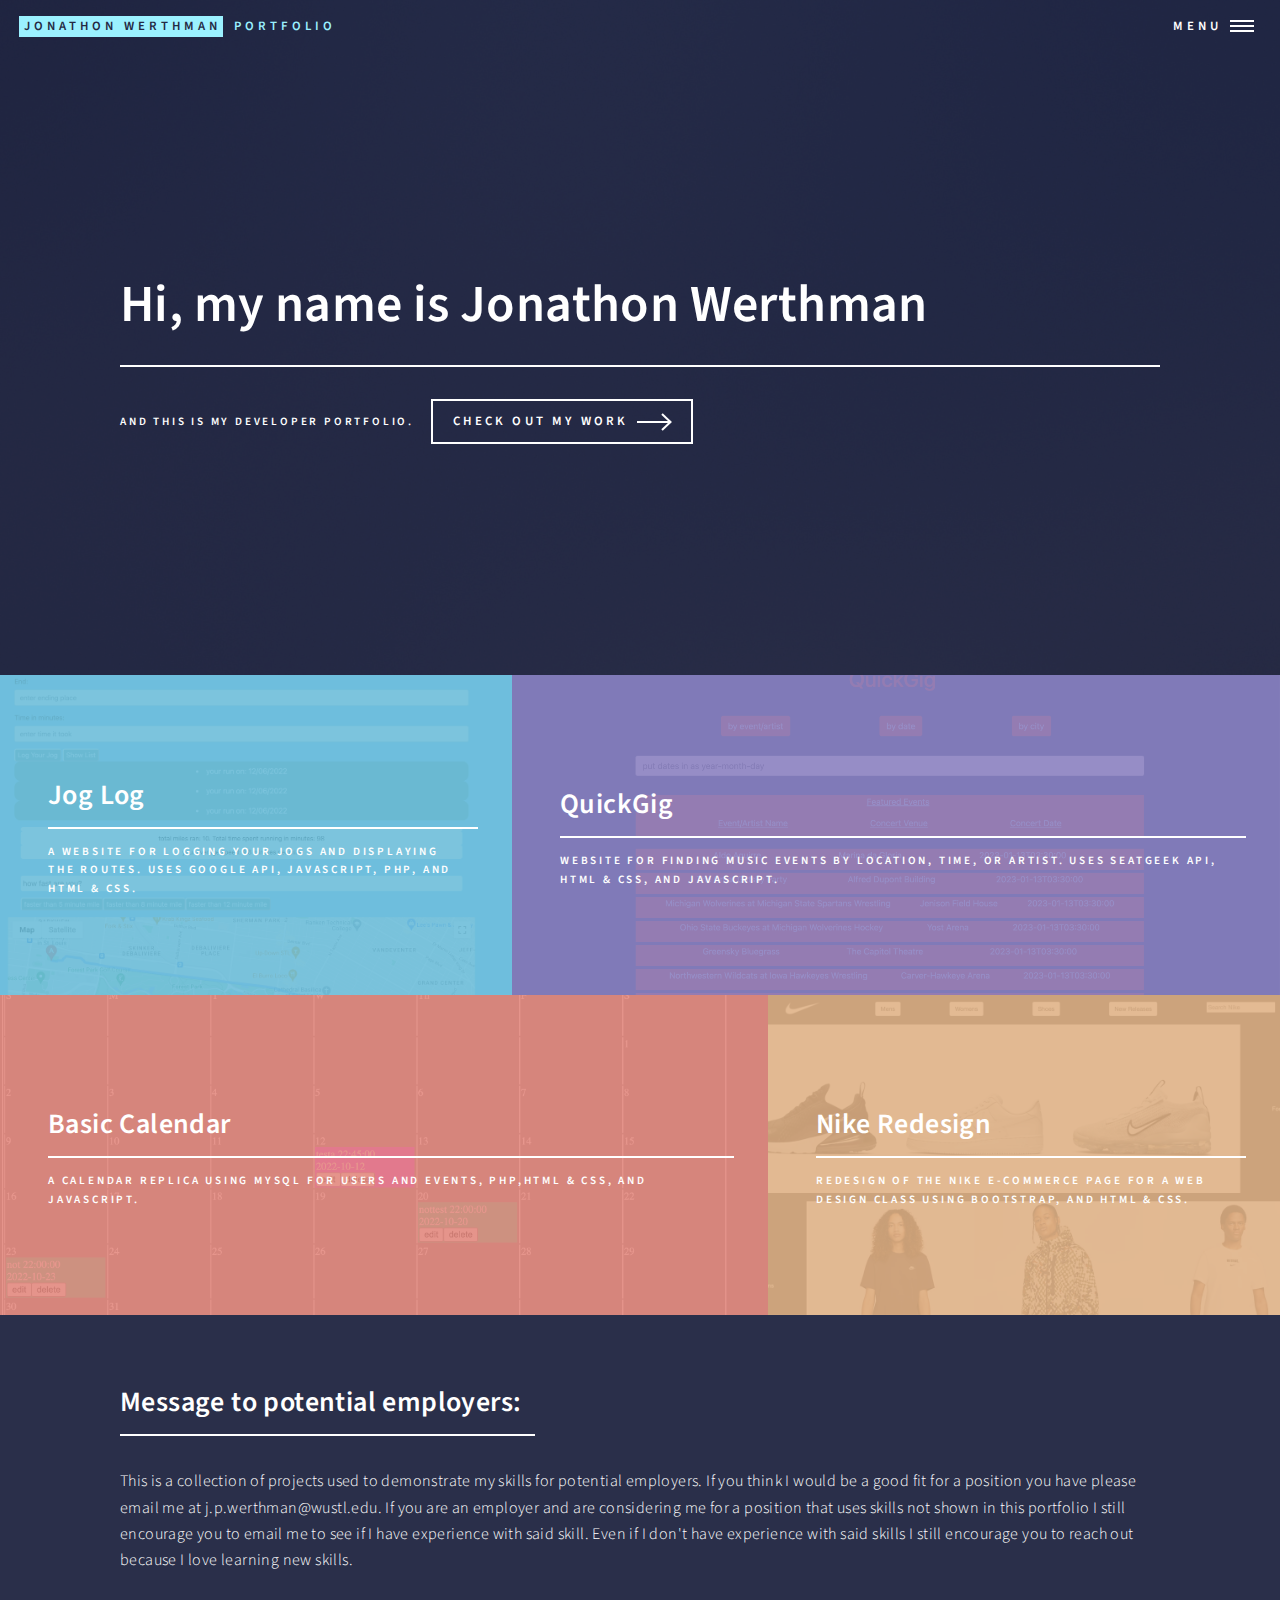
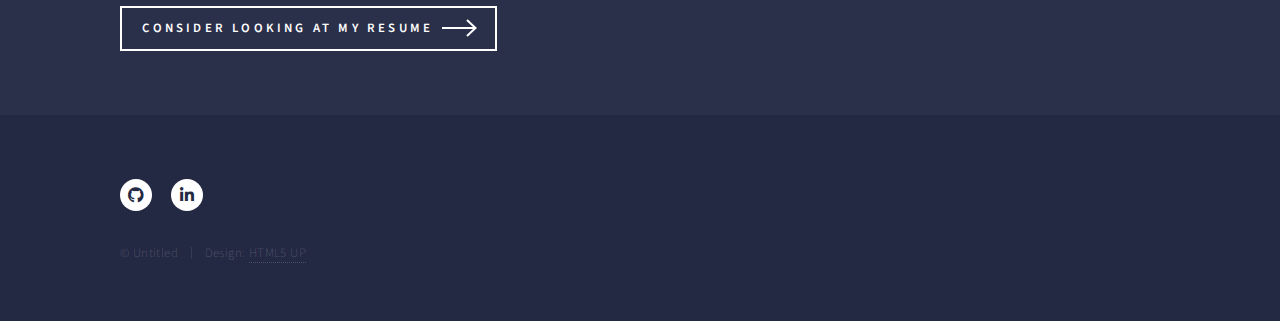
==== commit c280aa25: "final changes to portfolio" ====
--- a/index.html
+++ b/index.html
@@ -20,18 +20,20 @@
 				<!-- Header -->
 					<header id="header" class="alt">
 						<a href="index.html" class="logo"><strong>Jonathon Werthman</strong> <span>Portfolio</span></a>
+						
 						<nav>
 							<a href="#menu">Menu</a>
 						</nav>
+
 					</header>
+
+
 
 				<!-- Menu -->
 					<nav id="menu">
 						<ul class="links">
 							<li><a href="index.html">Portfolio</a></li>
 							<li><a href="landing.html">Resume</a></li>
-							<li><a href="generic.html">Generic</a></li>
-							<li><a href="elements.html">Elements</a></li>
 						</ul>
 						
 					</nav>
@@ -116,9 +118,8 @@
 					<footer id="footer">
 						<div class="inner">
 							<ul class="icons">
-								<li><a href="#" class="icon brands alt fa-github"><span class="label">GitHub</span></a></li>
-								<li><a href="#" class="icon brands alt fa-linkedin-in"><span class="label">LinkedIn</span></a></li>
-								<li><a href="#" class="icon solid alt fa-envelope"><span class="label">Email</span></a></li>
+								<li><a href="https://github.com/jpwerthman" class="icon brands alt fa-github"><span class="label">GitHub</span></a></li>
+								<li><a href="https://www.linkedin.com/in/jonathon-werthman-683670228/" class="icon brands alt fa-linkedin-in"><span class="label">LinkedIn</span></a></li>
 							</ul>
 							<ul class="copyright">
 								<li>&copy; Untitled</li><li>Design: <a href="https://html5up.net">HTML5 UP</a></li>
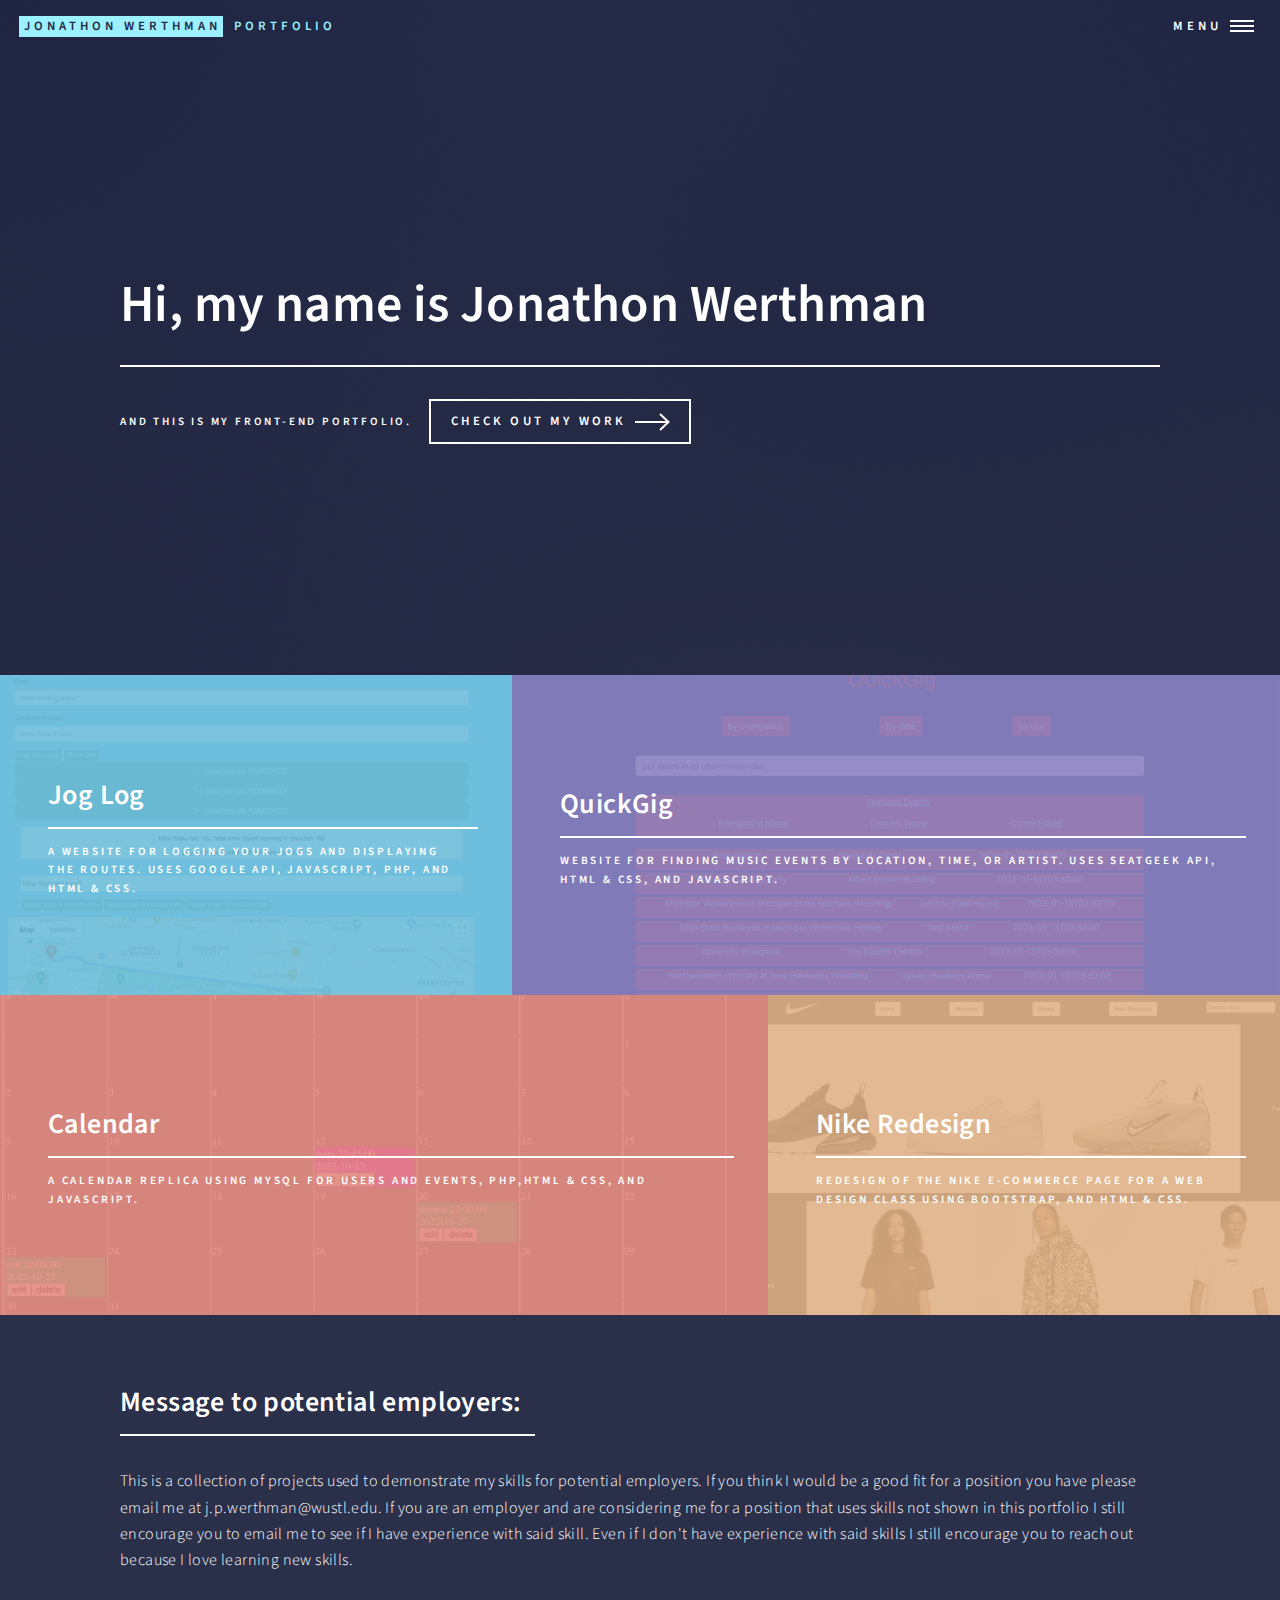
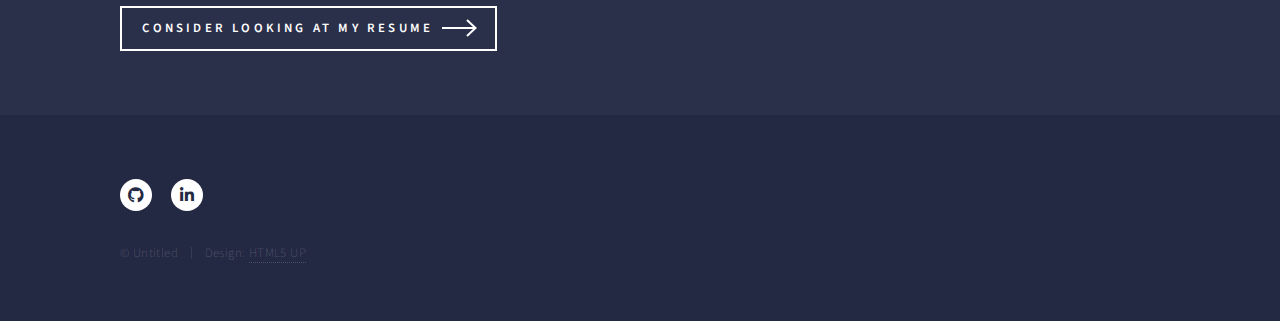
==== commit 6f3ec914: "updated resume and created machine learning portfolio" ====
--- a/index.html
+++ b/index.html
@@ -32,7 +32,8 @@
 				<!-- Menu -->
 					<nav id="menu">
 						<ul class="links">
-							<li><a href="index.html">Portfolio</a></li>
+							<li><a href="index.html">Front-End Portfolio</a></li>
+							<li><a href="generic.html">Machine Learning Portfolio</a></li>
 							<li><a href="landing.html">Resume</a></li>
 						</ul>
 						
@@ -45,7 +46,7 @@
 								<h1>Hi, my name is Jonathon Werthman</h1>
 							</header>
 							<div class="content">
-								<p>And this is my Developer Portfolio.</p>
+								<p>And this is my Front-End Portfolio.</p>
 								<ul class="actions">
 									<li><a href="#one" class="button next scrolly">Check out my work</a></li>
 								</ul>
@@ -81,7 +82,7 @@
 										<img src="images/Calender.png" alt="" />
 									</span>
 									<header class="major">
-										<h3><a href="http://ec2-18-222-51-182.us-east-2.compute.amazonaws.com/~jpwerthman/module5/calendar.php" class="link">Basic Calendar</a></h3>
+										<h3><a href="http://ec2-18-222-51-182.us-east-2.compute.amazonaws.com/~jpwerthman/module5/calendar.php" class="link">Calendar</a></h3>
 										<p>A calendar Replica using MySQL for users and events, PHP,HTML & CSS, and Javascript.</p>
 									</header>
 								</article>
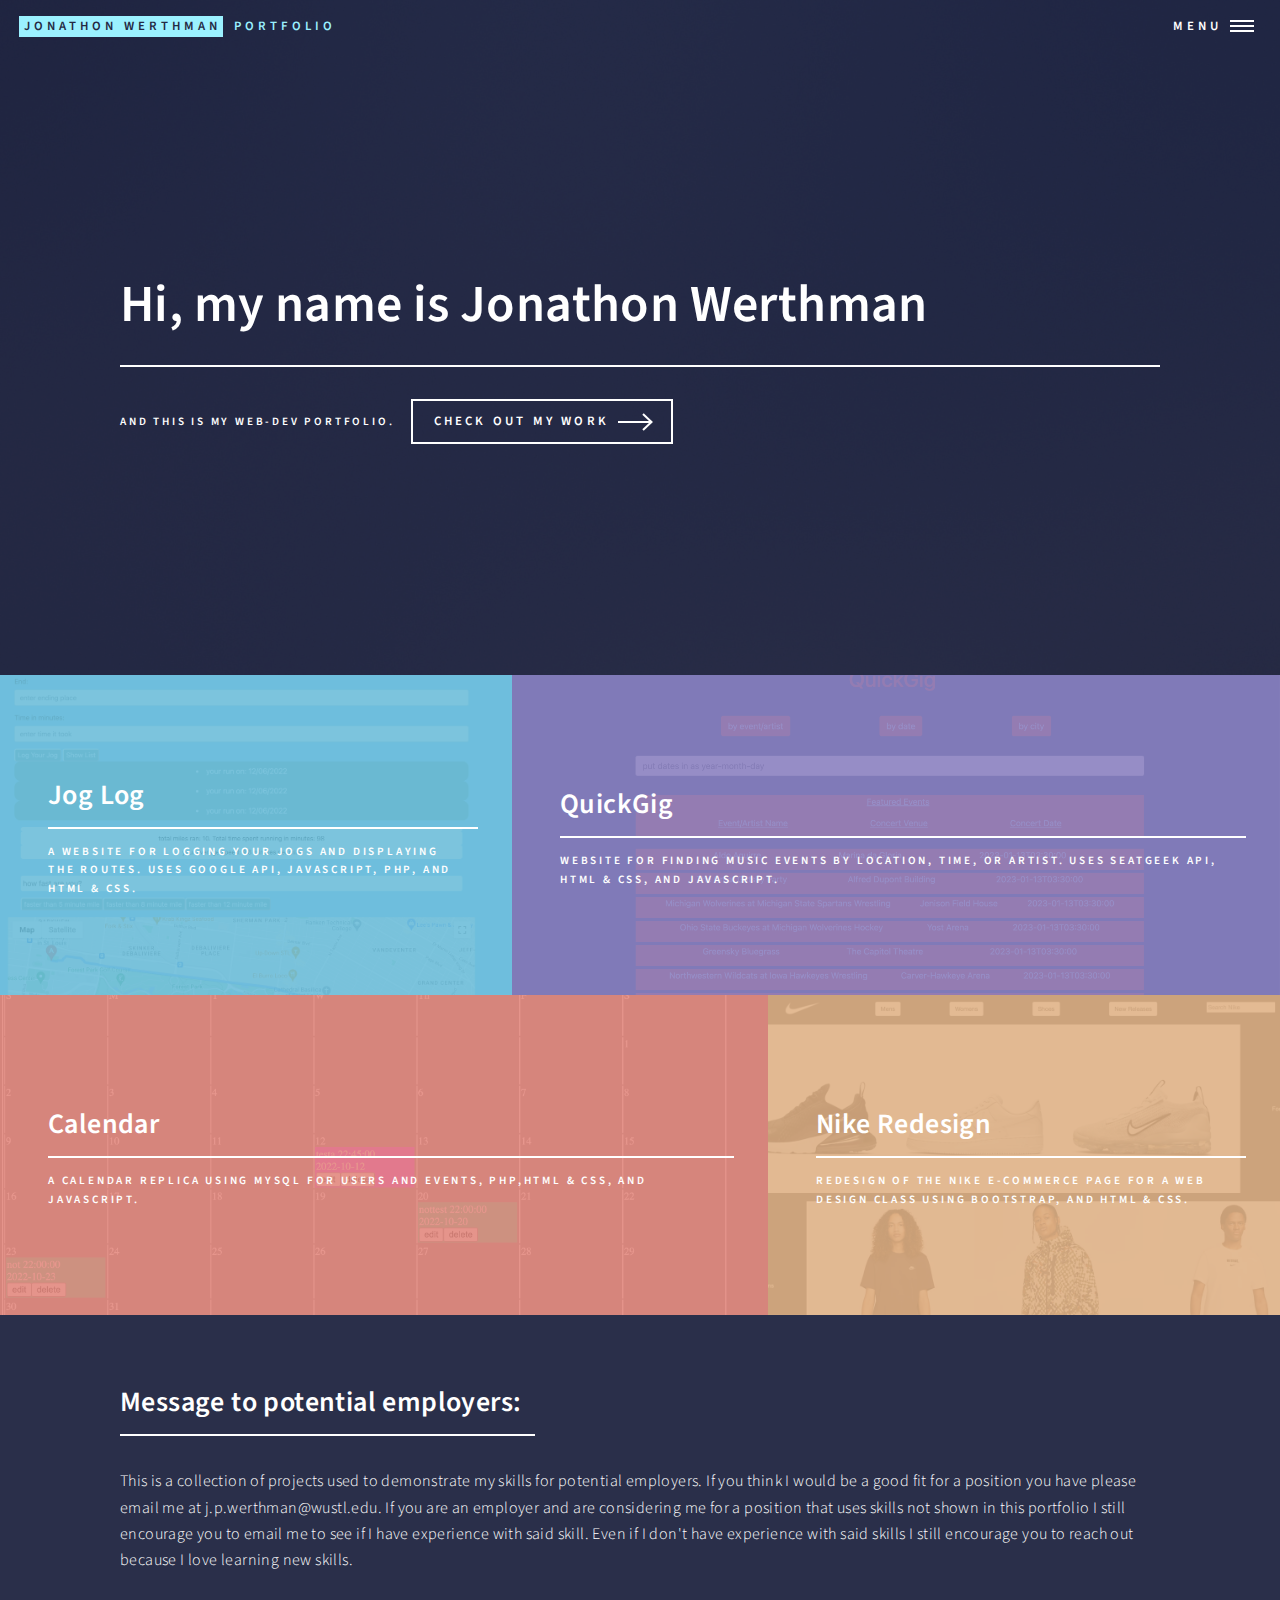
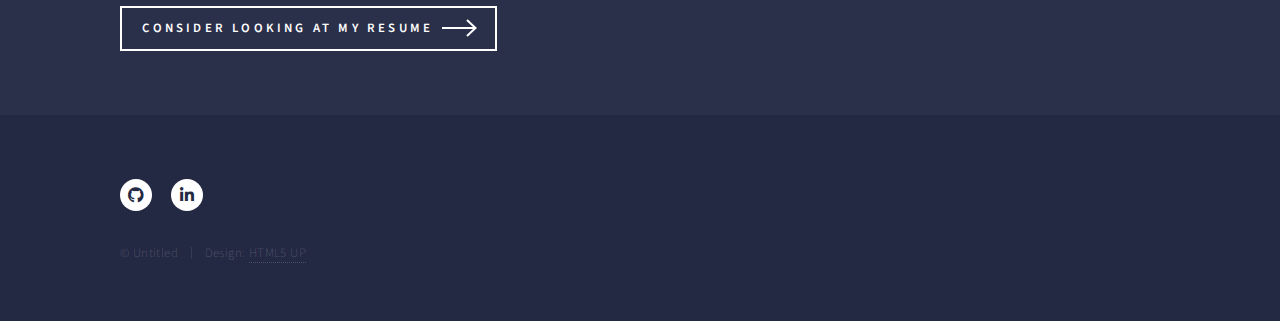
==== commit e49216cd: "updated resume" ====
--- a/index.html
+++ b/index.html
@@ -32,7 +32,7 @@
 				<!-- Menu -->
 					<nav id="menu">
 						<ul class="links">
-							<li><a href="index.html">Front-End Portfolio</a></li>
+							<li><a href="index.html">Web-Dev Portfolio</a></li>
 							<li><a href="generic.html">Machine Learning Portfolio</a></li>
 							<li><a href="landing.html">Resume</a></li>
 						</ul>
@@ -46,7 +46,7 @@
 								<h1>Hi, my name is Jonathon Werthman</h1>
 							</header>
 							<div class="content">
-								<p>And this is my Front-End Portfolio.</p>
+								<p>And this is my Web-Dev Portfolio.</p>
 								<ul class="actions">
 									<li><a href="#one" class="button next scrolly">Check out my work</a></li>
 								</ul>
